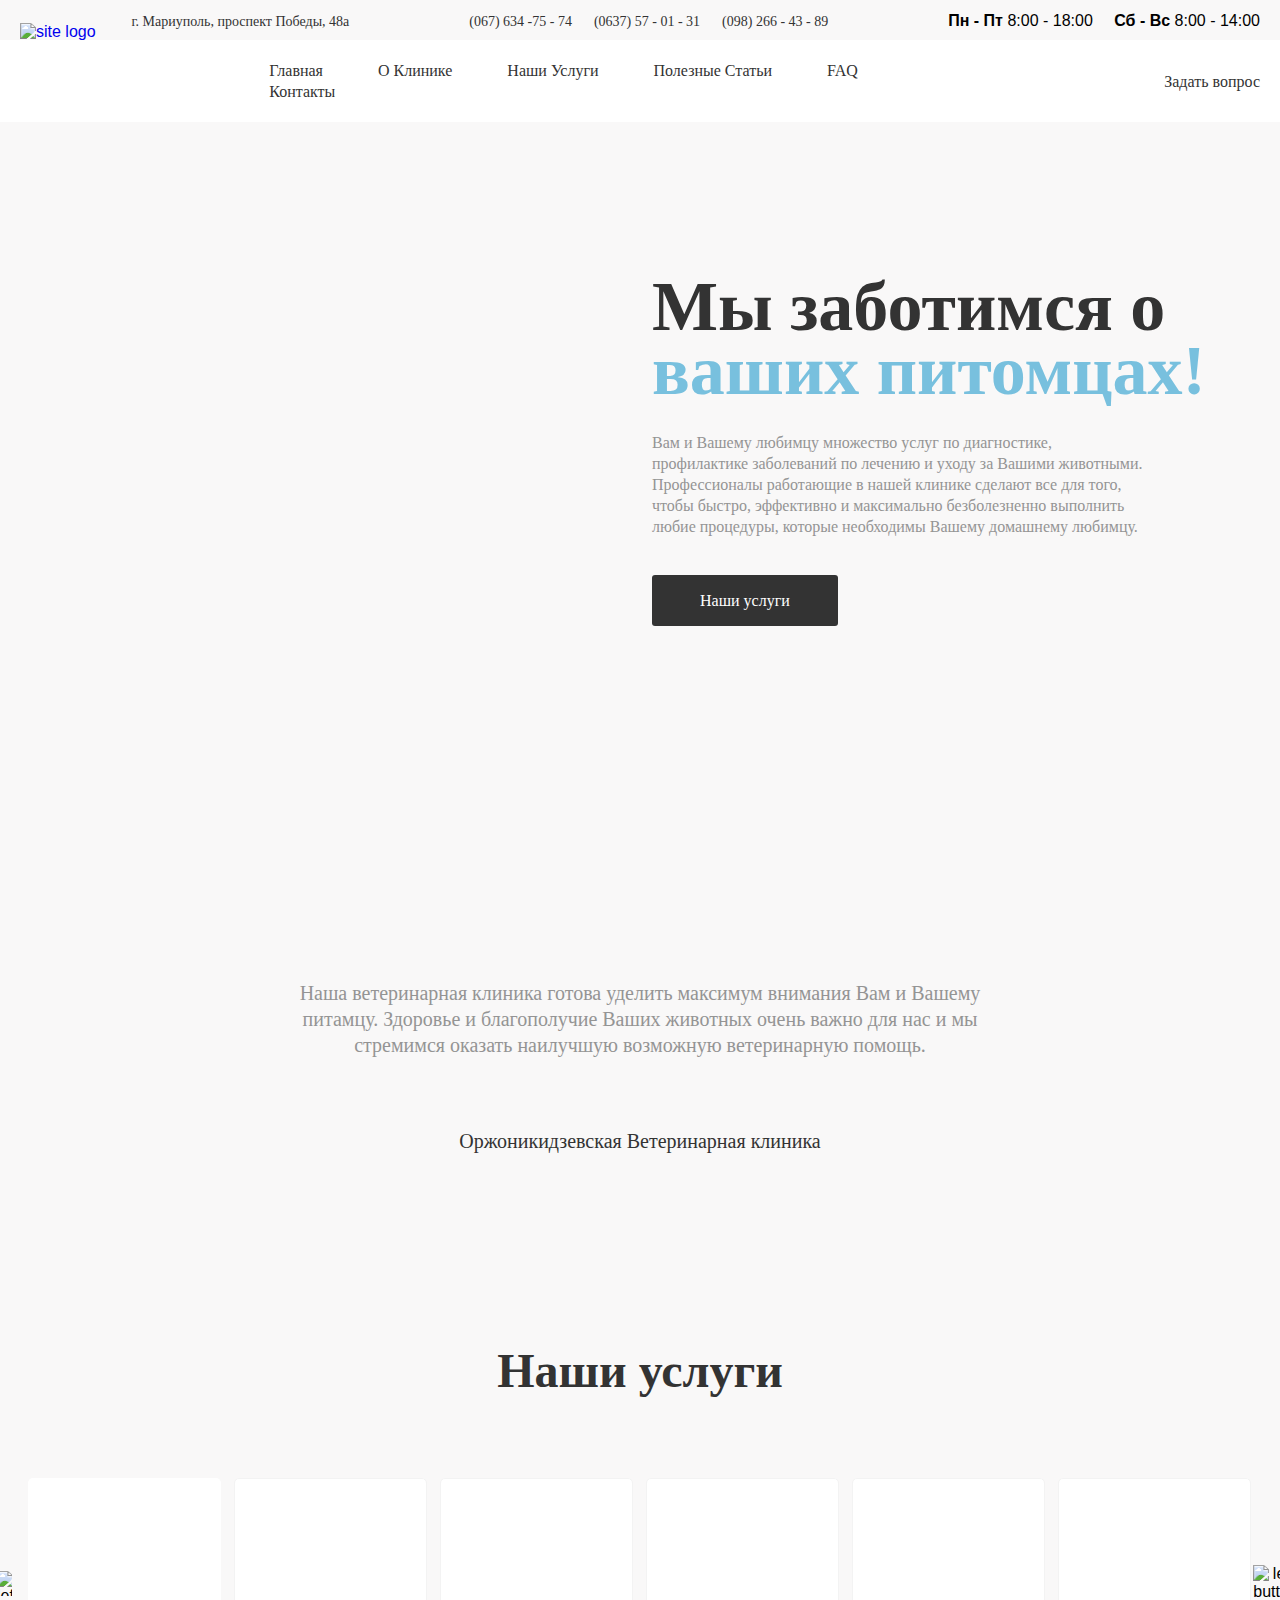
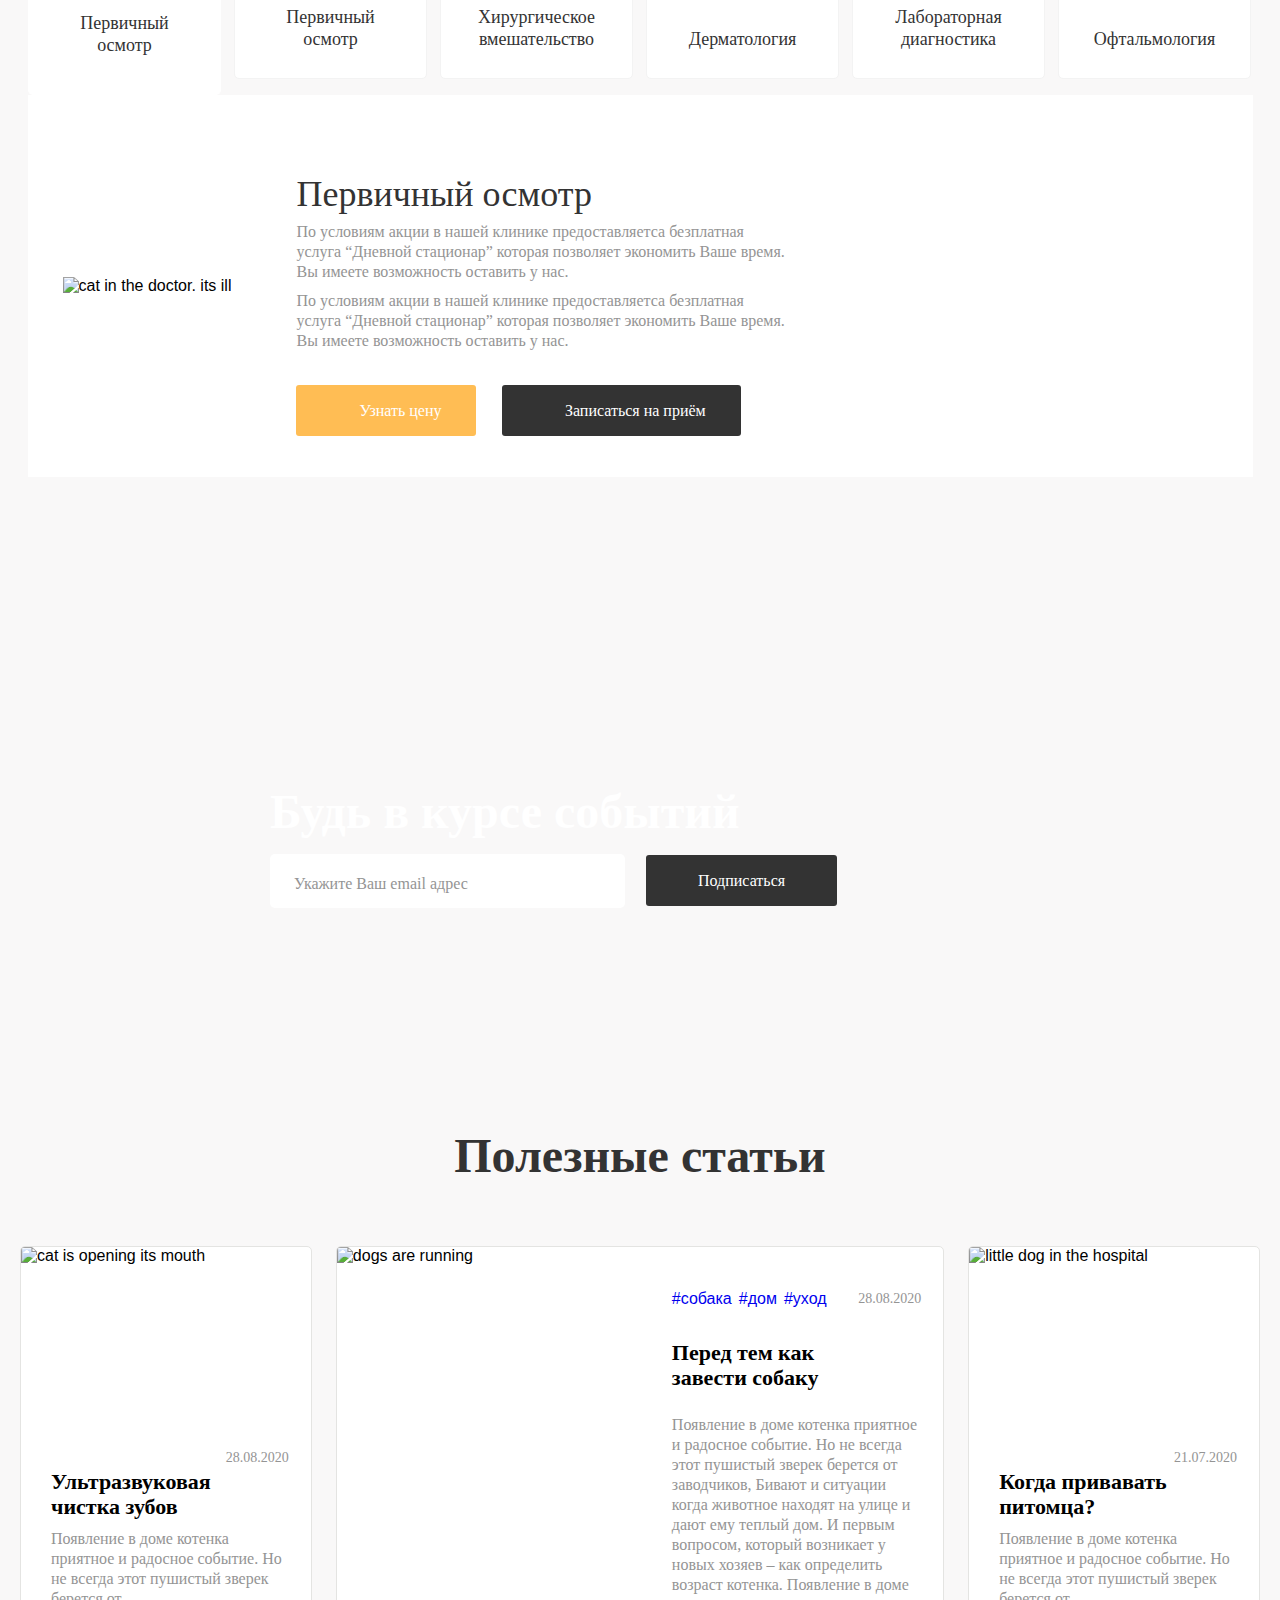
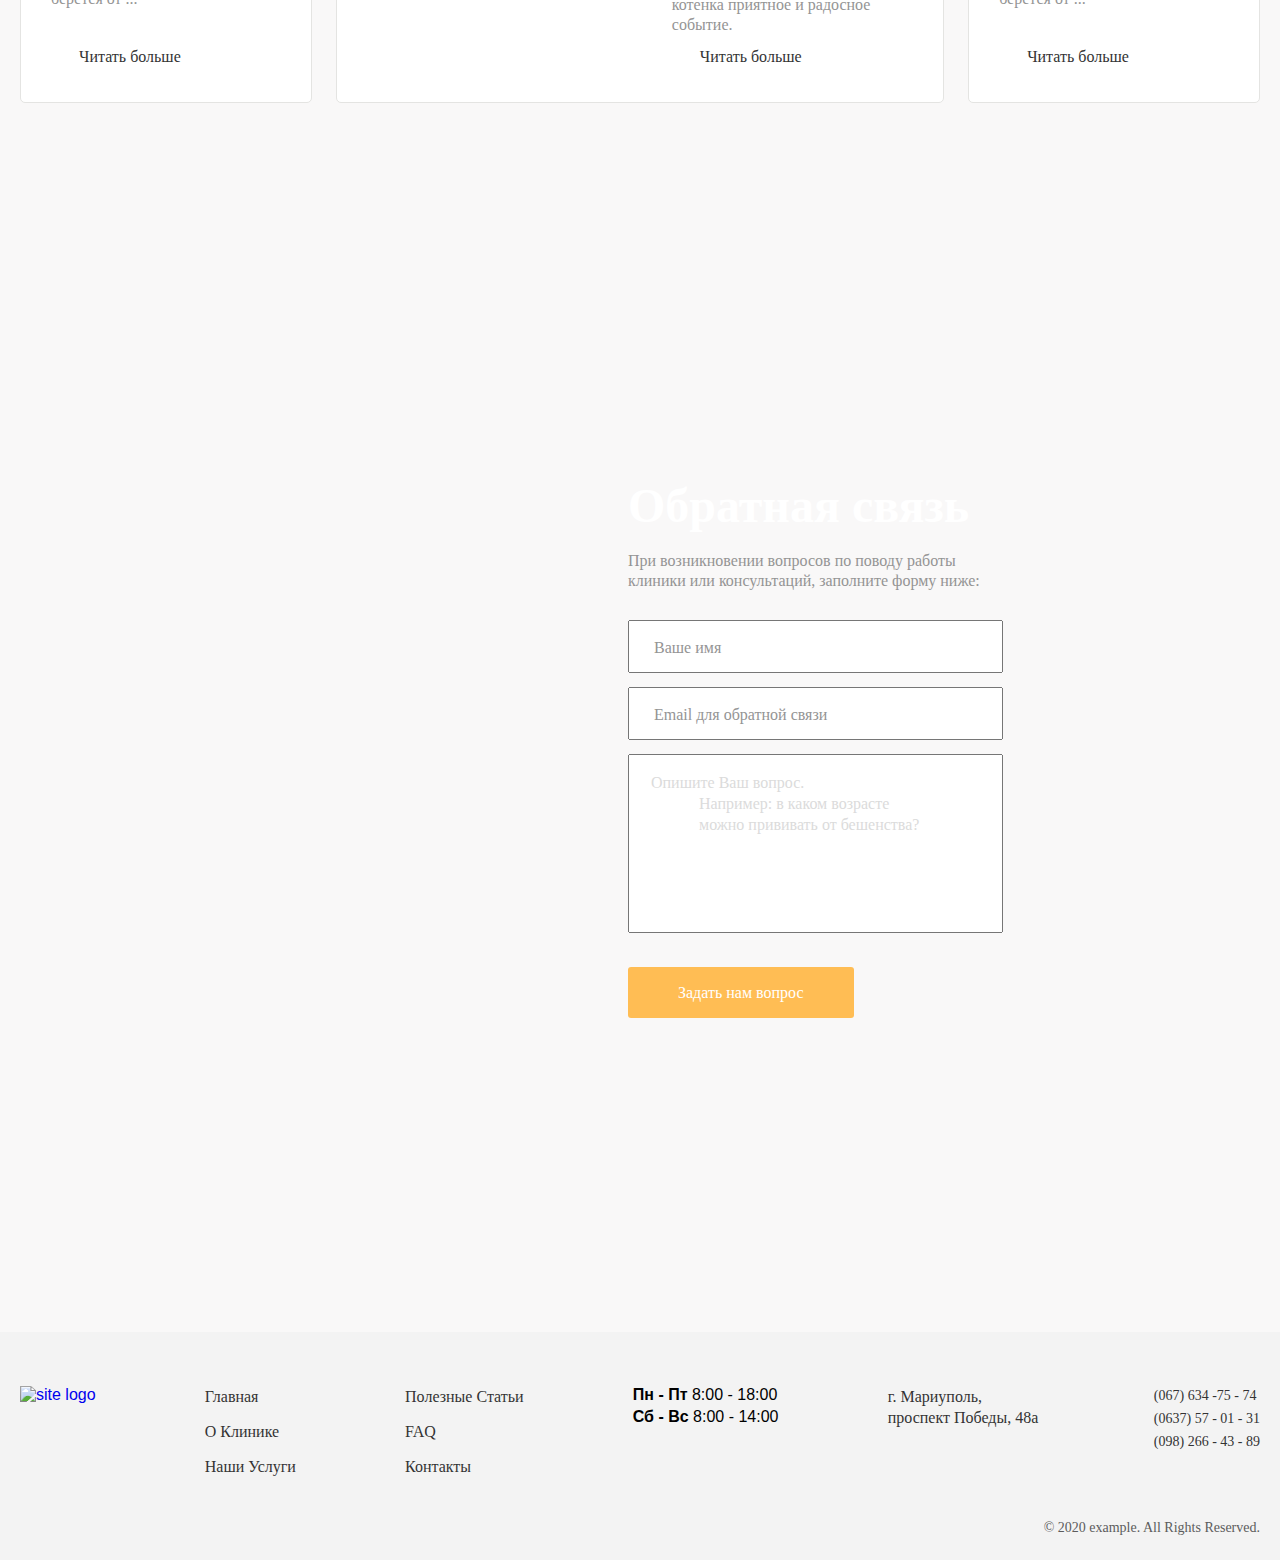
==== index.html @ 6d96275f "width" ====
<!DOCTYPE html>
<html lang="ru">
<head>
  <meta charset="UTF-8">
  <meta http-equiv="X-UA-Compatible" content="IE=edge">
  <meta name="viewport" content="width=device-width, initial-scale=1.0">
  <title>Vet Clinic</title>
  <!-- <link rel="stylesheet" href="./css/normalize.css"> -->
  <!-- <link rel="stylesheet" href="./css/main.css"> -->
  <link rel="stylesheet" href="./css/main.min.css">
</head>
<body>
  
  
  <!-- Site header start -->
  <header class="site-header">
    
    <div class="site-header__top top">
      
      <div class="container">
        
        <div class="top__nav">
          
          <ul class="top__list">
            
            <li class="top__item">
              
              <address class="top__address address">
                
                <a class="address__link" href="https://goo.gl/maps/o2Mdc6gh4PtShYXc6" target="blank">
                  г. Мариуполь, проспект Победы, 48а
                </a>
                
              </address>
              
            </li>
            
            <li class="top__item phone">
              
              <ul class="phone__list">
                
                <li class="phone__item">
                  
                  <a class="phone__link" href="tel:0676347574">
                    (067) 634 -75 - 74
                  </a>
                  
                </li>
                
                <li class="phone__item">
                  
                  <a class="phone__link" href="tel:0637570131">
                    (0637) 57 - 01 - 31
                  </a>
                  
                </li>
                
                <li class="phone__item">
                  
                  <a class="phone__link" href="tel:0982664389">
                    (098) 266 - 43 - 89
                  </a>
                  
                </li>
                
              </ul>
              
            </li>
            
            <li class="top__item">
              
              <time class="top__time" datetime="2022-07-17">
                
                <strong>
                  Пн - Пт 
                </strong>
                
                8:00 - 18:00
                
              </time>
              
              <time class="top__time" datetime="2022-07-17">
                
                <strong>
                  Сб - Вс 
                </strong>
                
                8:00 - 14:00
                
              </time>
              
            </li>
            
          </ul>
          
        </div>
        
      </div>
      
    </div>
    
    <div class="site-header__bottom down">
      
      <div class="container">
        
        <div class="down__inner">
          
          <div class="down__left">
            
            <a class="down__logo" href="./index.html">
              <img class="down__img" src="./images/logo.svg" alt="site logo">
            </a>
            
          </div>
          
          <div class="down__nav menu">
            
            <ul class="menu__list">
              
              <li class="menu__item">
                
                <a class="menu__link" href="#">
                  Главная
                </a>
                
              </li>
              
              <li class="menu__item">
                
                <a class="menu__link" href="#block">
                  О Клинике
                </a>
                
              </li>
              
              <li class="menu__item">
                
                <a class="menu__link" href="#servis">
                  Наши Услуги
                </a>
                
              </li>
              
              <li class="menu__item">
                
                <a class="menu__link" href="#articl">
                  Полезные Статьи
                </a>
                
              </li>
              
              <li class="menu__item">
                
                <a class="menu__link" href="#event">
                  FAQ
                </a>
                
              </li>
              
              <li class="menu__item">
                
                <a class="menu__link" href="#connect">
                  Контакты
                </a>
                
              </li>
              
            </ul>
            
          </div>
          
          <div class="down__right">
            
            <a class="down__link" href="#">
              Задать вопрос
            </a>
            
          </div>
          
        </div>
        
      </div>
      
    </div>
    
  </header>
  <!-- Site header finish -->
  
  <!-- Site main start -->
  
  <main class="site-main">
    
    <!-- Hero section start -->
    <section class="hero">
      
      <div class="container">
        
        <div class="hero__info">
          
          <h1 class="hero__title title">
            Мы заботимся о 
            <span class="title__color">
              ваших питомцах!
            </span> 
          </h1>
          
          <div class="hero__wrap">
            
            <p class="hero__text">
              Вам и Вашему любимцу множество услуг по диагностике, профилактике заболеваний по лечению и уходу за Вашими животными. Профессионалы работающие в нашей клинике сделают все для того, чтобы быстро, эффективно и максимально безболезненно выполнить любие процедуры, которые необходимы Вашему домашнему любимцу.
            </p>
            
          </div>
          
          <a class="hero__link" href="#">
            Наши услуги
          </a>
          
        </div>
        
      </div>
      
    </section>
    <!-- Hero section finish -->
    
    <!-- Hero blockquote start -->
    <section class="blockquote"  id="block">
      
      <div class="container">
        
        <h2 class="visually-hidden">
          Blockquote Text
        </h2>
        
        <div class="blockquote__info">
          
          <blockquote class="blockquote__text" cite="VetClinic" >
            
            Наша ветеринарная клиника готова уделить максимум внимания Вам и Вашему питамцу. Здоровье и благополучие Ваших животных очень важно для нас и мы стремимся оказать наилучшую возможную ветеринарную помощь.
            
          </blockquote>
          
        </div>
        
        <h3 class="blockquote__title">
          Оржоникидзевская Ветеринарная клиника
        </h3>
        
      </div>
      
    </section>
    <!-- Hero blockquote finish -->
    
    <!-- Hero services start -->
    <section class="services" id="servis">
      
      <div class="container">
        
        <h2 class="services__title">
          Наши услуги
        </h2>
        
        <div class="services__top our-services">
          
          <ul class="our-services__list">
            
            <li class="our-services__item our-services__item--one">
              
              <a class="our-services__link" href="#">
                
                <h3 class="our-services__title">
                  Первичный осмотр
                </h3>
                
              </a>
              
            </li>
            
            <li class="our-services__item our-services__item--two">
              
              <a class="our-services__link" href="#">
                
                <h3 class="our-services__title">
                  Первичный осмотр
                </h3>
                
              </a>
              
            </li>
            
            <li class="our-services__item our-services__item--thri">
              
              <a class="our-services__link" href="#">
                
                <h3 class="our-services__title">
                  Хирургическое вмешательство
                </h3>
                
              </a>
              
            </li>
            
            <li class="our-services__item our-services__item--four">
              
              <a class="our-services__link" href="#">
                
                <h3 class="our-services__title">
                  Дерматология
                </h3>
                
              </a>
              
            </li>
            
            <li class="our-services__item our-services__item--five">
              
              <a class="our-services__link" href="#">
                
                <h3 class="our-services__title">
                  Лабораторная диагностика
                </h3>
                
              </a>
              
            </li>
            
            <li class="our-services__item our-services__item--six">
              
              <a class="our-services__link" href="#">
                
                <h3 class="our-services__title">
                  Офтальмология
                </h3>
                
              </a>
              
            </li>
            
            <li class="our-services__item our-services__item--seven">
              
              <a class="our-services__link" href="#">
                
                <h3 class="our-services__title">
                  УЗИ
                  диагностика
                </h3>
                
              </a>
              
            </li>
            
            <li class="our-services__item our-services__item--eith">
              
              <a class="our-services__link" href="#">
                
                <h3 class="our-services__title">
                  Чипирование
                </h3>
                
              </a>
              
            </li>
            
            <li class="our-services__item our-services__item--nine">
              
              <a class="our-services__link" href="#">
                
                <h3 class="our-services__title">
                  Международные паспорта
                </h3>
                
              </a>
              
            </li>
            
            <li class="our-services__item our-services__item--ten">
              
              <a class="our-services__link" href="#">
                
                <h3 class="our-services__title">
                  Вакцинация
                </h3>
                
              </a>
              
            </li>
            
            <li class="our-services__item our-services__item--eleven">
              
              <a class="our-services__link" href="#">
                
                <h3 class="our-services__title">
                  Стоматология
                </h3>
                
              </a>
              
            </li>
            
            <li class="our-services__item our-services__item--twelv">
              
              <a class="our-services__link" href="#">
                
                <h3 class="our-services__title">
                  Вызов на дом
                </h3>
                
              </a>
              
            </li>
            
          </ul>
          
          <button class="our-services__button our-services__button--left">
            
            <img class="our-services__img" src="./images/icons/left.svg" alt="left button">
            
          </button>
          
          <button class="our-services__button our-services__button--right">
            
            <img class="our-services" src="./images/icons/right.svg" alt="left button">
            
          </button>
          
        </div>
        
        <div class="services__down inspection">
          
          <div class="inspection__picture">
            
            <img class="inspection__img" src="./images/cat.jpg" alt="cat in the doctor. its ill"
            srcset="./images/cat.jpg 1x , ./images/cat@2x.jpg 2x">
            
          </div>
          
          <div class="inspection__info reception">
            
            <h4 class="reception__title">
              Первичный осмотр
            </h4>
            
            <p class="reception__text">
              По условиям акции в нашей клинике предоставляетса безплатная услуга “Дневной стационар” которая позволяет экономить Ваше время. Вы имеете возможность оставить у нас.
            </p>
            
            <p class="reception__text reception__text--margin">
              По условиям акции в нашей клинике предоставляетса безплатная услуга “Дневной стационар” которая позволяет экономить Ваше время. Вы имеете возможность оставить у нас.
            </p>
            
            <div class="reception__wrap">
              
              <a class="reception__link reception__link--one" href="#">
                Узнать цену
              </a>
              
              <a class="reception__link reception__link--two" href="#">
                Записаться на приём
              </a>
              
            </div>
            
          </div>
          
        </div>
        
      </div>
      
    </section>
    <!-- Hero services finish -->
    
    <!-- Hero events start -->
    <section class="events" id="event">
      
      <div class="container">
        
        <div class="events__info">
          
          <h2 class="events__title">
            Будь в курсе событий
          </h2>
          
          <form class="events__form" action="https://echo.htmlacademy.ru/courses" method="POST" autocomplete="off">
            
            <input class="events__input" type="email" name="enter_your_email" aria-label="Entr Your Email address" placeholder="Укажите Ваш email адрес" required>
            
            <button class="events__button">
              Подписаться
            </button>
            
          </form>
          
        </div>
        
      </div>
      
    </section>
    <!-- Hero events finish -->
    
    <!-- Hero article start -->
    <section class="article"  id="articl">
      
      <div class="container">
        
        <h2 class="article__title">
          Полезные статьи
        </h2>
        
        <ul class="article__list">
          
          <li class="article__item">
            
            <div class="article__picture">
              <img class="article__img" src="./images/cat-open-mouth.jpg" alt="cat is opening its mouth"
              srcset="./images/cat-open-mouth.jpg 1x , ./images/cat-open-mouth@2x.jpg 2x">
            </div>
            
            <div class="article__info hospital">
              
              <div class="hospital__wrap wrap">
                
                <ul class="wrap__list">
                  
                  <li class="wrap__item">
                    
                    <a class="wrap__link" href="#">
                      #собака
                    </a>
                    
                  </li>
                  <li class="wrap__item">
                    
                    <a class="wrap__link" href="#">
                      #дом
                    </a>
                    
                  </li>
                  <li class="wrap__item">
                    
                    <a class="wrap__link" href="#">
                      #уход
                    </a>
                    
                  </li>
                  
                </ul>
                
                <time class="wrap__time" datetime="2022-07-18">
                  28.08.2020
                </time>
                
              </div>
              
              <div class="hospital__inner">
                
                <h3 class="hospital__title">
                  Ультразвуковая чистка зубов
                </h3>
                
              </div>
              
              <p class="hospital__text">
                Появление в доме котенка приятное и радосное событие. Но не всегда этот пушистый зверек берется от ...
              </p>
              
              <div class="hospital__box box">
                
                <a class="box__link" href="#">
                  Читать больше
                </a>
                
              </div>
              
            </div>
            
          </li>
          
          <li class="article__item article__item--active">
            
            <div class="article__picture">
              <img class="article__img" src="./images/dogs.jpg" alt="dogs are running"
              srcset="./images/dogs.jpg 1x , ./images/dogs.jpg@2x.jpg 2x">
            </div>
            
            <div class="article__info hospital">
              
              <div class="hospital__wrap wrap">
                
                <ul class="wrap__list">
                  
                  <li class="wrap__item">
                    
                    <a class="wrap__link" href="#">
                      #собака
                    </a>
                    
                  </li>
                  <li class="wrap__item">
                    
                    <a class="wrap__link" href="#">
                      #дом
                    </a>
                    
                  </li>
                  <li class="wrap__item">
                    
                    <a class="wrap__link" href="#">
                      #уход
                    </a>
                    
                  </li>
                  
                </ul>
                
                <time class="wrap__time" datetime="2022-07-18">
                  28.08.2020
                </time>
                
              </div>
              
              <div class="hospital__inner">
                
                <h3 class="hospital__title">
                  Перед тем как завести собаку
                </h3>
                
              </div>
              
              <p class="hospital__text">
                Появление в доме котенка приятное и радосное событие. Но не всегда этот пушистый зверек берется от заводчиков, Бивают и ситуации когда животное находят на улице и дают ему теплый дом. И первым вопросом, который возникает у новых хозяев – как определить возраст котенка. Появление в доме котенка приятное и радосное событие.
              </p>
              
              <div class="hospital__box box">
                
                <a class="box__link" href="#">
                  Читать больше
                </a>
                
              </div>
              
              
              
            </div>
            
          </li>
          
          <li class="article__item">
            
            <div class="article__picture">
              <img class="article__img" src="./images/little-dog.jpg" alt="little dog in the hospital"
              srcset="./images/little-dog.jpg 1x , ./images/little-dog.jpg@2x.jpg 2x">
            </div>
            
            <div class="article__info hospital">
              
              <div class="hospital__wrap wrap">
                
                <ul class="wrap__list">
                  
                  <li class="wrap__item">
                    
                    <a class="wrap__link" href="#">
                      #собака
                    </a>
                    
                  </li>
                  <li class="wrap__item">
                    
                    <a class="wrap__link" href="#">
                      #дом
                    </a>
                    
                  </li>
                  <li class="wrap__item">
                    
                    <a class="wrap__link" href="#">
                      #уход
                    </a>
                    
                  </li>
                  
                </ul>
                
                <time class="wrap__time" datetime="2022-07-18">
                  21.07.2020
                </time>
                
              </div>
              
              <div class="hospital__inner">
                
                <h3 class="hospital__title">
                  Когда привавать питомца?
                </h3>
                
              </div>
              
              
              <p class="hospital__text">
                Появление в доме котенка приятное и радосное событие. Но не всегда этот пушистый зверек берется от ...
              </p>
              
              <div class="hospital__box box">
                
                <a class="box__link" href="#">
                  Читать больше
                </a>
                
              </div>
              
            </div>
            
          </li>
          
        </ul>
        
      </div>
      
    </section>
    <!-- Hero article finsh -->
    
    <!-- Hero connection start -->
    
    <section class="connection" id="connect">
      
      <h2 class="visually-hidden">
        Our Map
      </h2>
      
      <div class="connection__inner">
        
        <div class="connection__left">
          
          <iframe class="connection__map" src="https://www.google.com/maps/embed?pb=!1m14!1m8!1m3!1d43426.50703229303!2d37.5559387!3d47.1351962!3m2!1i1024!2i768!4f13.1!3m3!1m2!1s0x40e6e6a7bee7582b%3A0xa5d118300a75b5ce!2z0JzQsNGA0LjRg9C_0L7Qu9GMLCDQlNC-0L3QtdGG0LrQsNGPINC-0LHQu9Cw0YHRgtGMLCDQo9C60YDQsNC40L3QsCwgODc1MDA!5e0!3m2!1sru!2s!4v1658164631287!5m2!1sru!2s"  style="border:0;" allowfullscreen="" loading="lazy" referrerpolicy="no-referrer-when-downgrade"></iframe>
          
        </div>
        
        <div class="connection__right">
          
          <form class="connection__form  form"  action="https://echo.htmlacademy.ru/courses" autocomplete="off" method="post">
            
            <div class="form__top">
              
              <h3 class="form__title">
                Обратная связь
              </h3>
              
              <p class="form__text">
                При возникновении вопросов по поводу работы клиники или консультаций, заполните форму ниже:
              </p>
              
            </div>
            
            
            <input class="form__input" type="text"  name="your_name" aria-label="Entr Your Name" placeholder="Ваше имя" minlength="4" required>
            
            
            <input class="form__input" type="email"  name="your_email" aria-label="Entr Your Email Address" placeholder="Email для обратной связи" required>
            
            <textarea class="form__texterea" name="your_question"  cols="30" rows="7" minlength="30" placeholder="Опишите Ваш вопрос. 
            Например: в каком возрасте
            можно прививать от бешенства?" aria-label="Entr Your Question" required></textarea>
            
            <button class="form__button" type="submit">Задать нам вопрос</button>
            
            
          </form>
          
        </div>
        
      </div>
      
    </section>
    <!-- Hero connection finsh -->
    
  </main>
  
  <!-- Site main finish -->
  
  <!-- Site footer start -->
  
  <footer class="site-footer">
    
    <div class="container">
      
      <div class="site-footer__inner">
        
        <div class="site-footer__left">
          
          <a class="site-footer__logo" href="./index.html">
            <img class="site-footer__img" src="./images/logo.svg" alt="site logo">
          </a>
          
        </div>
        
        <div class="site-footer__info over">
          
          <ul class="over__list">
            
            <li class="over__item">
              
              <a class="over__link" href="#">
                Главная
              </a>
              
            </li>
            
            <li class="over__item">
              
              <a class="over__link" href="#block">
                О Клинике
              </a>
              
            </li>
            
            <li class="over__item">
              
              <a class="over__link" href="#servis">
                Наши Услуги
              </a>
              
            </li>
            
          </ul>
          
        </div>
        
        <div class="site-footer__info over">
          
          <ul class="over__list">
            
            <li class="over__item">
              
              <a class="over__link" href="#articl">
                Полезные Статьи
              </a>
              
            </li>
            
            <li class="over__item">
              
              <a class="over__link" href="#event">
                FAQ
              </a>
              
            </li>
            
            <li class="over__item">
              
              <a class="over__link" href="#connect">
                Контакты
              </a>
              
            </li>
            
          </ul>
          
        </div>
        
        <div class="site-footer__info data">
          
          <ul class="data__list">
            
            <li class="data__item">
              
              <time class="data__time" datetime="2022-07-28">
                <strong>
                  Пн - Пт
                </strong>
                8:00 - 18:00
              </time>
              
            </li>
            
            <li class="data__item">
              
              <time class="data__time" datetime="2022-07-28">
                <strong>
                  Сб - Вс 
                </strong>
                8:00 - 14:00
              </time>
              
            </li>
            
          </ul>
          
        </div>
        
        <div class="site-footer__info location">
          
          <address class="location__address">
            г. Мариуполь, проспект Победы, 48а
          </address>
          
        </div>
        
        <div class="site-footer__info tel">
          
          <ul class="tel__list">
            
            <li class="tel__item">
              
              <a class="tel__link" href="tel:0676347574">
                (067) 634 -75 - 74
              </a>
              
            </li>
            
            <li class="tel__item">
              
              <a class="tel__link" href="tel:0637570131">
                (0637) 57 - 01 - 31
              </a>
              
            </li>
            
            <li class="tel__item">
              
              <a class="tel__link" href="tel:0982664389">
                (098) 266 - 43 - 89
              </a>
              
            </li>
            
          </ul>
          
        </div>
        
      </div>
      
      <p class="site-footer__and">
        © 2020 example. All Rights Reserved.
      </p>
      
    </div>
    
  </footer>
  
  <!-- Site footer finish -->
</body>
</html>
---- css/main.css ----
/* Fonts */
@font-face {
  font-family: 'Futura PT';
  font-style: normal;
  font-weight: 300;
  src: url("../fonts/FuturaPT-Light.woff2") format("woff2"),url("../fonts/FuturaPT-Light.woff") format("woff")
}

@font-face {
  font-family: 'Futura PT';
  src: url('../fonts/FuturaPT-Bold.woff2') format('woff2'),
  url('../fonts/FuturaPT-Bold.woff') format('woff');
  font-weight: bold;
  font-style: normal;
  font-display: swap;
}
@font-face {
  font-family: 'Futura PT';
  src: url('../fonts/FuturaPT-Bold.woff2') format('woff2'),
  url('../fonts/FuturaPT-Bold.woff') format('woff');
  font-weight: bold;
  font-style: normal;
  font-display: swap;
}
@font-face {
  font-family: 'Futura PT';
  src: url('../fonts/FuturaPT-Medium.woff2') format('woff2'),
  url('../fonts/FuturaPT-Medium.woff') format('woff');
  font-weight: 500;
  font-style: normal;
  font-display: swap;
}

@font-face {
  font-family: 'Futura PT';
  src: url('../fonts/FuturaPT-Medium.woff2') format('woff2'),
  url('../fonts/FuturaPT-Medium.woff') format('woff');
  font-weight: 500;
  font-style: normal;
  font-display: swap;
}
@font-face {
  font-family: 'Futura PT Book';
  src: url('../fonts/FuturaPT-Book.woff2') format('woff2'),
  url('../fonts/FuturaPT-Book.woff') format('woff');
  font-weight: normal;
  font-style: normal;
  font-display: swap;
}
@font-face {
  font-family: 'Futura PT Book';
  src: url('../fonts/FuturaPT-Book.woff2') format('woff2'),
  url('../fonts/FuturaPT-Book.woff') format('woff');
  font-weight: normal;
  font-style: normal;
  font-display: swap;
}

/* VARIABLES */

:root{
  --main-text-color : #333333;
  --main-bg-color : #333333;
  --ellow-hover-color : #FFBD54;
  --ellow-bg-color : #FFBD54;
  --white-bg-color : #ffff;
  --main-font-size : 18px;
  --main-font-weight : 400;
}

/* GENERAL */

*,
*::before,
*::after{
  box-sizing: inherit;
}


html{
  height: 100%;
  box-sizing: border-box;
  scroll-behavior: smooth;
}

img{
  display: block;
  height: auto;
}

body{
  display: flex;
  flex-direction: column;
  height: 100%;
  margin: 0;
  padding: 0;
  font-family: "Futura PT",  'Arial', 'sans-serif';
  font-size: 16px;
  font-weight: 400;
  line-height: var(--main-line-height);
  background-image: url(../images/bg.png);
  background-position: calc(50% + 3px) calc(50% + 160px);
  background-repeat: repeat;
  background-color: #F9F8F8;
  overflow-x: hidden;
}

.container{
  width: 100%;
  max-width: 1360px;
  margin: 0 auto;
  padding: 0 20px;
}

ul{
  margin: 0;
  padding: 0;
  list-style: none;
}

a{
  text-decoration: none;
}

h1 , h2 , h3 , p {
  margin: 0;
}

/* VISUALLY-HIDDEN */

.visually-hidden {
  position: absolute;
  width: 1px;
  height: 1px;
  margin: -1px;
  padding: 0;
  border: 0;
  white-space: nowrap;
  clip-path: inset(100%);
  clip: rect(0 0 0 0);
  overflow: hidden;
}

/* CONTAINER */

.container{
  /* max-width: YOUR CONTAINER MAX-WIDTH PX HERE; */
  margin-right: auto;
  margin-left: auto;
  padding-right: 20px;
  padding-left: 20px;
}

/* STICKY-FOOTER */

.site-main{
  flex-grow: 1;
}


/* SITE HEADER */

.site-header__top{
  padding: 12px 0px 9px 0px;
}

.top__list{
  display: flex;
  align-items: center;
  justify-content: flex-end;
}

.top__item{
  margin-right: 120px;
}

.top__item:nth-child(3){
  position: relative;
}

.top__item:nth-child(3)::before{
  content: "";
  width: 14px;
  height: 14px;
  top: 4px;
  left: -21px;
  background-image: url(../images/icons/calendar.svg);
  background-repeat: no-repeat;
  background-size: contain;
  position: absolute;
}



.top__item:last-child{
  margin-right: 0;
}

.top__time{
  margin-right: 17px;
}

.top__time:last-child{
  margin-right: 0;
}

.address__link{
  text-decoration: none;
  font-family: 'Futura PT';
  font-style: normal;
  font-weight: 500;
  font-size: 14px;
  line-height: 18px;
  display: flex;
  align-items: center;
  color: var(--main-text-color);
  position: relative;
  transition: all 0.3s ease;
}

.address__link::before{
  content: "";
  width: 14px;
  height: 14px;
  top: 2px;
  left: -21px;
  background-image: url(../images/icons/house.svg);
  background-repeat: no-repeat;
  background-size: contain;
  position: absolute;
}

.address__link:hover{
  color:var(--ellow-hover-color);
}

.address__link:active{
  color: var(--main-text-color);
  opacity: 0.6;
}

.phone__list{
  display: flex;
  align-items: center;
  position: relative;
}

.phone__list::before{
  content: "";
  width: 14px;
  height: 14px;
  top: 4px;
  left: -21px;
  background-image: url(../images/icons/phone.svg);
  background-repeat: no-repeat;
  background-size: contain;
  position: absolute;
}

.phone__item{
  margin-right: 22px;
}

.phone__item:nth-child(2){
  position: relative;
}

.phone__item:nth-child(2)::before{
  content: "";
  width: 4px;
  height: 4px;
  top: 8px;
  left: -12px;
  background-image: url(../images/icons/house.svg);
  background-repeat: no-repeat;
  background-size: contain;
  position: absolute;
}

.phone__item:nth-child(2)::after{
  content: "";
  width: 4px;
  height: 4px;
  top: 8px;
  right: -12px;
  background-image: url(../images/icons/house.svg);
  background-repeat: no-repeat;
  background-size: contain;
  position: absolute;
}

.phone__item:last-child{
  margin-right: 0;
}

.phone__link{
  font-family: 'Futura PT';
  font-style: normal;
  font-weight: 500;
  font-size: 14px;
  line-height: 18px;
  color: var(--main-text-color);
  transition: all 0.3s ease;
}

.phone__link:hover{
  color:var(--ellow-hover-color);
}

.phone__link:active{
  color: var(--main-text-color);
  opacity: 0.6;
}

/* site-header__bottom */

.site-header__bottom{
  padding: 20px 0px;
  background-color:var(--white-bg-color) ;
}

.down__inner{
  display: flex;
  align-items: center;
  justify-content: flex-end;
  position: relative;
}

.down__img{
  position: absolute;
  top: -37px;
  left: 0px;
  transition: all 0.2s ease;
}

.down__img:hover{
  opacity: 0.8;
}

.down__img:active{
  opacity: 0.6;
}

.down__nav{
  margin-right: 195px;
}

.menu__list{
  width: 700px;
  display: flex;
  align-items: center;
  position: relative;
  flex-wrap: wrap;
}

.menu__item{
  margin-right: 55px;
}

.menu__item::before{
  content: "";
  width: 15px;
  height: 15px;
  top: 3px;
  left: -26px;
  background-image: url(../images/icons/fish.svg);
  background-repeat: no-repeat;
  background-size: contain;
  position: absolute;
}

.menu__item:last-child{
  margin-right: 0;
}

.menu__link{
  font-family: 'Futura PT';
  font-style: normal;
  font-weight: 500;
  font-size: 16px;
  line-height: 21px;
  border-bottom: 3px solid transparent;
  color: var(--main-text-color);
  transition: all 0.3s ease;
}

.menu__link:hover{
  border-color: #F4FFAD;
}

.menu__link:active{
  opacity: 0.6;
}

.down__link{
  font-family: 'Futura PT';
  font-style: normal;
  font-weight: 500;
  font-size: 16px;
  line-height: 21px;
  text-align: right;
  color:var(--main-text-color);
  position: relative;
  border-bottom: 3px solid transparent;
  transition: all 0.3s ease;
}

.down__link:hover{
  border-color: #F4FFAD;
}

.down__link:active{
  opacity: 0.6;
}

.down__link::before{
  content: "";
  width: 23px;
  height: 21px;
  top: 0px;
  left: -28px;
  background-image: url(../images/icons/pet.svg);
  background-repeat: no-repeat;
  background-size: contain;
  position: absolute;
  
}


/* SITE HERO */

.hero{
  padding: 153px 0 311px 0;
  background-image: url(../images/hero-bg.png);
  background-repeat: no-repeat;
  background-size: contain;
  background-position: calc(50% - 537px) calc(50% - 80px);
  overflow: hidden;
}

@media only screen and ( -webkit-min-device-pixel-ratio: 1.3 ),
       only screen and (    min--moz-device-pixel-ratio: 1.3 ),
       only screen and (      -o-min-device-pixel-ratio: 2.6/2 ), /* returns 1.3, see Dev.Opera */
       only screen and (         min-device-pixel-ratio: 1.3 ),
       only screen and ( min-resolution: 124.8dpi ),
       only screen and ( min-resolution: 1.3dppx ) {

        .hero {
           background: url( "../images/hero-bg@2x.png" ) no-repeat top left / 870px 834px;
       }

}

.hero__info{
  width: 608px;
  margin-left: auto;
  position: relative;
}

.hero__info::after{
  content: "";
  width: 319px;
  height: 430px;
  top: 249px;
  right: -190px;
  background-image: url(../images/bord-bg.png);
  background-repeat: no-repeat;
  background-size: contain;
  position: absolute;
}

.hero__title{
  margin-bottom: 29px;
  font-family: 'Futura PT';
  font-style: normal;
  font-weight: 700;
  font-size: 70px;
  line-height: 64px;
  color: var(--main-text-color);
}

.title__color{
  color:#78c0de ; 
}

.hero__wrap{
  width: 495px;
}

.hero__text{
  font-family: 'Futura PT';
  font-style: normal;
  font-weight: 400;
  font-size: 16px;
  line-height: 21px;
  color: #949494;
  margin-bottom: 38px;
}

.hero__link{
  display: inline-block;
  font-family: 'Futura PT';
  font-style: normal;
  font-weight: 500;
  font-size: 16px;
  line-height: 21px;
  color: var(--white-bg-color);
  padding: 15px 48px;
  background-color: #333333;
  border-radius: 3px;
  transition: all 0.3s ease;
}

.hero__link:hover{
  color: var(--main-text-color);
  background-color: var(--ellow-bg-color);
}

.hero__link:active{
  opacity: 0.6;
}


/* SITE BLOCKQUOTA */

.blockquote{
  padding-bottom: 190px;
}

.blockquote__info{
  width: 753px;
  margin: 0 auto;
  padding: 43px 0px 35px 0px;
  margin-bottom: 35px;
  position: relative;
  
}

.blockquote__info::before{
  content: "";
  width: 50px;
  height: 50px;
  top: 17px;
  left: -80px;
  background-image: url(../images/icons/blog-one.svg);
  background-repeat: no-repeat;
  background-size: contain;
  position: absolute;
}

.blockquote__info::after{
  content: "";
  width: 50px;
  height: 50px;
  top: 80px;
  right: -80px;
  background-image: url(../images/icons/blog-two.svg);
  background-repeat: no-repeat;
  background-size: contain;
  position: absolute;
}

.blockquote__text{
  font-family: 'Futura PT';
  font-style: normal;
  font-weight: 400;
  font-size: 20px;
  line-height: 26px;
  text-align: center;
  color: #949494;
  margin: 0;
  position: relative;
}

.blockquote__text::before{
  content: "";
  width: 140px;
  height: 1px;
  top: -40px;
  left: 280px;
  background-image: url(../images/icons/blog-line.svg);
  background-repeat: no-repeat;
  background-size: cover;
  position: absolute;
}

.blockquote__text::after{
  content: "";
  width: 140px;
  height: 1px;
  bottom: -40px;
  left: 280px;
  background-image: url(../images/icons/blog-line.svg);
  background-repeat: no-repeat;
  background-size: cover;
  position: absolute;
}

.blockquote__title{
  text-align: center;
  font-family: 'Futura PT';
  font-style: normal;
  font-weight: 500;
  font-size: 20px;
  line-height: 26px;
  color: #333333;
}

/* SITE SERVICES */

.services{
  padding-bottom: 235px;
}

.services__title{
  text-align: center;
  font-family: 'Futura PT';
  font-style: normal;
  font-weight: 700;
  font-size: 48px;
  line-height: 54px;
  margin-bottom: 80px;
  color: var(--main-text-color);
}

.services__top{
  width: 1225px;
  margin: 0 auto;
}

.our-services__list{
  display: flex;
  justify-content: space-between;
  overflow-x: hidden;
}

.our-services__item{
  width: 193px;
  min-width: 193px;
  height: 201px;
  padding: 30px 33px 28px 34px;
  background-color: var(--white-bg-color);
  display: flex;
  justify-content: center;
  align-items: flex-end;
  text-align: center;
  margin-right: 13px;
  margin-bottom: 14px;
  border: 1px solid #F3F3F3;
  border-radius: 5px;
  transition: all 0.3s ease;
}

.our-services__item:hover{
  opacity: 0.8;
}

.our-services__item:active{
  opacity: 0.6;
}

.our-services__item--one{
  position: relative;
  margin-bottom: 0;
  border: none;
  padding-top: 178px;
  padding-bottom: 39px;
}

.our-services__item--one::before{
  content: "";
  display: inline-block;
  top: 32px;
  left: 75px;
  width: 54px;
  height: 78px;
  background-image: url(../images/servis-one.svg);
  background-repeat: no-repeat;
  background-size: contain;
  position: absolute;
}

.our-services__item--two{
  position: relative;
}

.our-services__item--two::before{
  content: "";
  display: inline-block;
  top: 32px;
  left: 48px;
  width: 62px;
  height: 77px;
  background-image: url(../images/servis-two.svg);
  background-repeat: no-repeat;
  background-size: contain;
  position: absolute;
}

.our-services__item--thri{
  position: relative;
}

.our-services__item--thri::before{
  content: "";
  display: inline-block;
  top: 32px;
  left: 60px;
  width: 72px;
  height: 77px;
  background-image: url(../images/servis-thri.svg);
  background-repeat: no-repeat;
  background-size: contain;
  position: absolute;
}

.our-services__item--four{
  position: relative;
}

.our-services__item--four::before{
  content: "";
  display: inline-block;
  top: 40px;
  left: 53px;
  width: 75px;
  height: 75px;
  background-image: url(../images/servis-four.svg);
  background-repeat: no-repeat;
  background-size: contain;
  position: absolute;
}

.our-services__item--five{
  position: relative;
}

.our-services__item--five::before{
  content: "";
  display: inline-block;
  top: 33px;
  left: 60px;
  width: 78px;
  height: 78px;
  background-image: url(../images/servis-five.svg);
  background-repeat: no-repeat;
  background-size: contain;
  position: absolute;
}

.our-services__item--six{
  position: relative;
}

.our-services__item--six::before{
  content: "";
  display: inline-block;
  top: 38px;
  left: 60px;
  width: 76px;
  height: 76px;
  background-image: url(../images/servis-six.svg);
  background-repeat: no-repeat;
  background-size: contain;
  position: absolute;
}

.our-services__item--seven{
  position: relative;
}

.our-services__item--seven::before{
  content: "";
  display: inline-block;
  top: 33px;
  left: 47px;
  width: 77px;
  height: 77px;
  background-image: url(../images/servis-seven.svg);
  background-repeat: no-repeat;
  background-size: contain;
  position: absolute;
}

.our-services__item--eith{
  position: relative;
}

.our-services__item--eith::before{
  content: "";
  display: inline-block;
  top: 40px;
  left: 77px;
  width: 62px;
  height: 77px;
  background-image: url(../images/servis-eith.svg);
  background-repeat: no-repeat;
  background-size: contain;
  position: absolute;
}

.our-services__item--nine{
  position: relative;
}

.our-services__item--nine::before{
  content: "";
  display: inline-block;
  top: 33px;
  left: 50px;
  width: 86px;
  height: 78px;
  background-image: url(../images/servis-nine.svg);
  background-repeat: no-repeat;
  background-size: contain;
  position: absolute;
}

.our-services__item--ten{
  position: relative;
}

.our-services__item--ten::before{
  content: "";
  display: inline-block;
  top: 42px;
  left: 53px;
  width: 52px;
  height: 77px;
  background-image: url(../images/servis-ten.svg);
  background-repeat: no-repeat;
  background-size: contain;
  position: absolute;
}

.our-services__item--eleven{
  position: relative;
}

.our-services__item--eleven::before{
  content: "";
  display: inline-block;
  top: 42px;
  left: 53px;
  width: 78px;
  height: 78px;
  background-image: url(../images/servis-eleven.svg);
  background-repeat: no-repeat;
  background-size: contain;
  position: absolute;
}

.our-services__item--twelv{
  position: relative;
}

.our-services__item--twelv::before{
  content: "";
  display: inline-block;
  top: 42px;
  left: 53px;
  width: 77px;
  height: 77px;
  background-image: url(../images/servis-twelv.svg);
  background-repeat: no-repeat;
  background-size: contain;
  position: absolute;
}

.our-services__title{
  font-family: 'Futura PT';
  font-style: normal;
  font-weight: 500;
  font-size: 18px;
  line-height: 22px;
  display: flex;
  align-items: center;
  text-align: center;
  color:var(--main-text-color);
}

.our-services__button{
  border: none;
  width: 38px;
  height: 40px;
  background-color: transparent;
  padding: 0;
  border-radius: 3px;
  display: flex;
  justify-content: center;
  align-items: center;
  transition:all 0.3s ease;
}

.our-services__button:hover{
  background-color: var(--white-bg-color);
}

.our-services__img{
  width: 15px;
  height: 25px;
}

.services__top{
  position: relative;
}

.our-services__button--left{
  position: absolute;
  top: 85px;
  left: -42px;
}

.our-services__button--right{
  position: absolute;
  top: 85px;
  right: -42px;
}


.services__down{
  width: 100%;
  max-width: 1225px;
  margin: 0 auto;
  display: flex;
  align-items: center;
  padding: 41px 35px;
  background-color: var(--white-bg-color);
}

.inspection__picture{
  margin-right: 65px;
}

.inspection__info{
  width: 100%;
  max-width: 492px;
}

.reception__title{
  font-family: 'Futura PT';
  font-style: normal;
  font-weight: 500;
  font-size: 36px;
  line-height: 20px;
  display: flex;
  align-items: center;
  color:var(--main-text-color);
  margin-bottom: 18px;
}

.reception__text{
  font-family: 'Futura PT';
  font-style: normal;
  font-weight: 400;
  font-size: 16px;
  line-height: 20px;
  color: #949494;
  margin-bottom: 9px;
}

.reception__text--margin{
  margin-bottom: 34px;
}

.reception__link{
  display: inline-block;
  font-family: 'Futura PT';
  font-style: normal;
  font-weight: 500;
  font-size: 16px;
  line-height: 21px;
  padding: 15px 35px 15px 63px;
  color: var(--white-bg-color);
  border-radius: 3px;
  transition: all 0.3s ease;
}

.reception__link--one{
  background-color: var(--ellow-bg-color);
  margin-right: 21px;
  position: relative;
}

.reception__link--one::before{
  content: "";
  width: 21px;
  height: 21px;
  top: 15px;
  left: 30px;
  background-image: url(../images/icons/money.svg);
  background-repeat: no-repeat;
  background-size: contain;
  position: absolute;
}

.reception__link--one:hover{
  color: var(--ellow-hover-color);
  background-color: var(--main-bg-color);
}

.reception__link--one:active{
  opacity: 0.6;
}

.reception__link--two{
  background-color: var(--main-bg-color);
  position: relative;
}

.reception__link--two::before{
  content: "";
  width: 21px;
  height: 21px;
  top: 15px;
  left: 30px;
  background-image: url(../images/icons/document.svg);
  background-repeat: no-repeat;
  background-size: contain;
  position: absolute;
}

.reception__link--two:hover{
  color:var(--main-text-color);
  background-color:var(--ellow-hover-color);
}

.reception__link--two:active{
  opacity: 0.6;
}

/* <!-- Hero events start --> */

.events{
  padding: 90px 0px 88px 0px;
  background-image: url(../images/dog-bg.png);
  background-repeat: no-repeat;
  background-size: cover;
}

.events__info{
  margin-left: 250px;
  position: relative;
}

.events__info::after{
  content: "";
  width: 613px;
  height: 481px;
  top: -221px;
  right: -46px;
  background-image: url(../images/dog.png);
  background-repeat: no-repeat;
  position: absolute;
}

.events__title{
  font-family: 'Futura PT';
  font-style: normal;
  font-weight: 700;
  font-size: 48px;
  line-height: 20px;
  display: flex;
  align-items: center;
  color: var(--white-bg-color);
  margin-bottom: 32px;
}

.events__form{
  display: flex;
  align-items: center;
}

.events__input{
  width: 355px;
  padding: 18px 22px 12px 22px;
  outline: none;
  border: none;
  border-radius: 5px;
  margin-right: 21px;
  border: 2px solid transparent;
  font-family: 'Futura PT';
  font-style: normal;
  font-weight: 400;
  font-size: 16px;
  line-height: 20px;
  color: var(--main-text-color);
  transition: all 0.2s ease;
}

.events__input::placeholder{
  font-family: 'Futura PT';
  font-style: normal;
  font-weight: 400;
  font-size: 16px;
  line-height: 20px;
  display: flex;
  align-items: center;
  color: #949494;
}

.events__input:focus{
  border: 2px solid #FFBD54;
}

.events__input:not(:placeholder-shown):not(:focus):invalid {
  border-color:#DC4D41;
  color: #DC4D41;
}

.events__button{
  font-family: 'Futura PT';
  font-style: normal;
  font-weight: 500;
  font-size: 16px;
  line-height: 21px;
  color:var(--white-bg-color);
  border: none;
  padding: 15px 52px 15px 52px;
  background-color: var(--main-bg-color);
  border-radius: 3px;
  transition: all 0.3s ease;
}

.events__button:hover{
  color: var(--main-text-color);
  background-color: var(--ellow-hover-color);
}

/* Hero article start */

.article{
  padding: 150px 0px 260px 0px;
}

.article__title{
  font-family: 'Futura PT';
  font-style: normal;
  font-weight: 700;
  font-size: 48px;
  line-height: 20px;
  text-align: center;
  color: var(--main-text-color);
  margin-bottom: 80px;
}

.article__list{
  display: flex;
  justify-content: center;
}


.article__item{
  width: 307px;
  background-color: var(--white-bg-color);
  border: 1px solid #E4E4E2;
  border-radius: 5px;
  transition: all 0.3s ease;
  margin-right: 24px;
  overflow: hidden;
}

.article__item:last-child{
  margin-right: 0;
}

.article__item:hover{
  box-shadow: rgba(0, 0, 0, 0.15) 1.95px 1.95px 2.6px;
}

.article__info{
  padding: 22px 22px 35px 30px;
  /* display: flex;
  flex-direction: column;
  align-items: flex-start; */
}

.hospital__wrap{
  display: flex;
  justify-content: space-between;
  align-items: center;
  margin-bottom: 2px;
}

.hospital__inner{
  width: 190px;
}

.wrap__list{
  
  display: none;
  align-items: center;
}

.wrap__item{
  margin-right: 7px;
}

.wrap__item:last-child{
  margin-right: 0;
}

.wrap__time{
  display: block;
  margin-left: auto;
  font-family: 'Futura PT';
  font-style: normal;
  font-weight: 500;
  font-size: 14px;
  line-height: 18px;
  color: #949494;
}

.hospital__title{
  font-family: 'Futura PT';
  font-style: normal;
  font-weight: 700;
  font-size: 22px;
  line-height: 25px;
  color: #000000;
  margin-bottom: 10px;
}

.hospital__text{
  font-family: 'Futura PT';
  font-style: normal;
  font-weight: 400;
  font-size: 16px;
  line-height: 20px;
  color: #949494;
  margin-bottom: 37px;
  /* white-space: nowrap; */
  /* overflow:hidden;
  text-overflow: ellipsis; */
}

.hospital__box{
  display: flex;
  align-items: center;
}

.box__link{
  display: flex;
  align-items: center;
  font-family: 'Futura PT';
  font-style: normal;
  font-weight: 500;
  font-size: 16px;
  line-height: 21px;
  color:var(--main-text-color);
  position: relative;
  margin-top: auto;
  transition: all 0.3s ease;
}

.box__link::before{
  content: "";
  width: 23px;
  height: 21px;
  background-image: url(../images/icons/pet.svg);
  background-repeat: no-repeat;
  background-size: contain;
  display: inline-block;
  margin-right: 5px;
  
}

.box__link:hover{
  color: var(--ellow-hover-color);
}

.box__link:active{
  opacity: 0.7;
}

.article__img{
  width: 305px;
  height: 180px;
}

.article__item--active{
  width: 640px;
  display: flex;
}

.article__item--active > .article__info > .hospital__wrap{
  margin-bottom: 32px;
}

.article__item--active > .article__picture > .article__img{
  width: 305px;
  height: 100%;
}

.article__item--active > .article__info > .hospital__wrap > .wrap__list{
  display: flex;
}




.article__item--active > .article__info {
  display: flex;
  flex-direction: column;
  align-items: flex-start;
}

.article__item--active > .article__info {
  padding-top: 43px;
}


.article__item--active > .article__info > .hospital__wrap{
  width: 100%;
  display: flex;
  justify-content: space-between;
  align-items: center;
}

.article__item--active > .article__info > .hospital__inner{
  margin-bottom: 15px;
}

.article__item--active > .article__info > .hospital__text{
  margin-bottom: auto;
}







/* connaction */

.connection{
  margin-bottom: 240px;
  background-image: url(../images/map-bg.png);
  background-repeat: no-repeat;
  background-position: center;
  background-size: cover;
  
}

.connection__inner{
  width: 1520px;
  margin: 0 auto;
  display: flex;
}

.connection__left{
  width: 462px;
  height: 652px;
  margin-right: 166px;
}

.connection__map{
  margin-top: 3px;
  width: 462px;
  height: 726px;
}

.connection__right{
  width: 375px;
  margin-top: 50px;
  padding: 62px 0px 74px 0px;
  position: relative;
}

.connection__right::after{
  content: "";
  width: 447px;
  height: 447px;
  top: 147px;
  right: -509px;
  background-image: url(../images/big-fish.png);
  background-repeat: no-repeat;
  background-size: contain;
  position: absolute;
}

.form__title{
  font-family: "Futura PT";
  font-style: normal;
  font-weight: bold;
  font-size: 48px;
  line-height: 62px;
  margin-bottom: 14px;
  color: var(--white-bg-color);
}

.form__text{
  font-family: "Futura PT";
  font-style: normal;
  font-weight: normal;
  font-size: 16px;
  line-height: 20px;
  color: #949494;
  margin-bottom: 29px;
}

.form__input{
  width: 375px;
  padding: 16px 30px 13px 22px;
  margin-bottom: 14px;
  outline: none;
  font-family: 'Futura PT';
  font-style: normal;
  font-weight: 400;
  font-size: 16px;
  line-height: 20px;
  color:var(--main-text-color);
}

.form__input::placeholder{
  font-family: "Futura PT";
  font-style: normal;
  font-weight: normal;
  font-size: 16px;
  line-height: 21px;
  color: #949494;
  border: 2px solid transparent;
}

.form__input:focus{
  border-color:#FFBD54;
}

.form__input:not(:placeholder-shown):not(:focus):invalid {
  border-color:#DC4D41;
  color: #DC4D41;
}

.form__texterea{
  width: 375px;
  padding: 17px 22px 20px 22px;
  outline: none;
  resize: none;
  margin-bottom: 30px;
  font-family: 'Futura PT';
  font-style: normal;
  font-weight: 400;
  font-size: 16px;
  line-height: 20px;
  color: var(--main-text-color);
}

.form__texterea:focus{
  border-color:#FFBD54;
}

.form__texterea:not(:placeholder-shown):not(:focus):invalid {
  border-color:#DC4D41;
  color: #DC4D41;
}


.form__texterea::placeholder{
  font-family: "Futura PT";
  font-style: normal;
  font-weight: normal;
  font-size: 16px;
  line-height: 21px;
  color: #DBDBDB;
}



.form__button{
  font-family: "Futura PT";
  font-style: normal;
  font-weight: 500;
  font-size: 16px;
  line-height: 21px;
  color: var(--white-bg-color);
  padding: 15px 50px;
  background-color: #FFBD54;
  border: none;
  border-radius: 3px;
}

.form__button:hover{
  opacity: 0.8; ;
}

.form__button:active{
  opacity: 0.6;
}


/* Footer */


.site-footer{
  padding: 54px 0px 23px 0px;
  background-color: #F3F3F3;
}

.site-footer__inner{
  display: flex;
  justify-content: space-between;
  align-items: flex-start;
  margin-bottom: 28px;
}

.site-footer__img{
  display: block;
  transition: all 0.3s ease;
}

.site-footer__img:hover{
  opacity: 0.8;
}

.site-footer__img:active{
  opacity: 0.6;
}


.over__item{
  margin-bottom: 14px;
}

.over__link{
  font-family: 'Futura PT';
  font-style: normal;
  font-weight: 500;
  font-size: 16px;
  line-height: 21px;
  color: var(--main-text-color);
  transition: all 0.3s ease;
}

.over__link:hover{
  color: var(--ellow-hover-color);
}

.over__link:active{
  color: #333333b3;
}

.data__list{
  position: relative;
}

.data__list::before{
  content: "";
  width: 16px;
  height: 16px;
  top: 3px;
  left: -25px;
  background-image: url(../images/icons/calendar.svg);
  background-repeat: no-repeat;
  background-size: contain;
  position: absolute;
}

.data__item{
margin-bottom: 3px;
}

.location__address{
  width: 157px;
  position: relative;
  font-family: 'Futura PT';
font-style: normal;
font-weight: 500;
font-size: 16px;
line-height: 21px;
display: flex;
align-items: center;
color: var(--main-text-color);
position: relative;
}

.location__address::before{
  content: "";
  width: 16px;
  height: 16px;
  top: 3px;
  left: -25px;
  background-image: url(../images/icons/house.svg);
  background-repeat: no-repeat;
  background-size: contain;
  position: absolute;
}

.tel__list{
  position: relative;
}

.tel__list::before{
  content: "";
  width: 16px;
  height: 16px;
  top: 3px;
  left: -25px;
  background-image: url(../images/icons/phone.svg);
  background-repeat: no-repeat;
  background-size: contain;
  position: absolute;
}

.tel__item{
  margin-bottom: 4px;
}

.tel__item:last-child{
  margin-bottom: 0px;
}

.tel__link{
  font-family: 'Futura PT';
font-style: normal;
font-weight: 500;
font-size: 14px;
line-height: 18px;
text-align: right;
color: var(--main-text-color);
transition: all 0.3s ease;
}

.tel__link:hover{
  color: var(--ellow-hover-color);
}

.tel__link:active{
  color: #333333b3;
}

.site-footer__and{
  display: flex;
  justify-content: flex-end;
  font-family: 'Futura PT';
font-style: normal;
font-weight: 400;
font-size: 14px;
line-height: 18px;
display: flex;
align-items: center;
text-align: right;
color: #5C5C5C;
}
---- css/main.min.css ----
button,hr,input{overflow:visible}progress,sub,sup{vertical-align:baseline}[type=checkbox],[type=radio],legend{box-sizing:border-box;padding:0}html{line-height:1.15;-webkit-text-size-adjust:100%}body{margin:0}details,main{display:block}h1{font-size:2em;margin:.67em 0}hr{box-sizing:content-box;height:0}code,kbd,pre,samp{font-family:monospace,monospace;font-size:1em}a{background-color:transparent}abbr[title]{border-bottom:none;text-decoration:underline;text-decoration:underline dotted}b,strong{font-weight:bolder}small{font-size:80%}sub,sup{font-size:75%;line-height:0;position:relative}sub{bottom:-.25em}sup{top:-.5em}img{border-style:none}button,input,optgroup,select,textarea{font-family:inherit;font-size:100%;line-height:1.15;margin:0}button,select{text-transform:none}[type=button],[type=reset],[type=submit],button{-webkit-appearance:button}[type=button]::-moz-focus-inner,[type=reset]::-moz-focus-inner,[type=submit]::-moz-focus-inner,button::-moz-focus-inner{border-style:none;padding:0}[type=button]:-moz-focusring,[type=reset]:-moz-focusring,[type=submit]:-moz-focusring,button:-moz-focusring{outline:ButtonText dotted 1px}fieldset{padding:.35em .75em .625em}legend{color:inherit;display:table;max-width:100%;white-space:normal}textarea{overflow:auto}[type=number]::-webkit-inner-spin-button,[type=number]::-webkit-outer-spin-button{height:auto}[type=search]{-webkit-appearance:textfield;outline-offset:-2px}[type=search]::-webkit-search-decoration{-webkit-appearance:none}::-webkit-file-upload-button{-webkit-appearance:button;font:inherit}summary{display:list-item}[hidden],template{display:none}
body,h1,h2,h3,p,ul{margin:0}.address__link,a{text-decoration:none}.address__link,.phone__link{font-family:'Futura PT';font-style:normal;font-weight:500;font-size:14px;line-height:18px;transition:.3s}.article__item:last-child,.menu__item:last-child,.phone__item:last-child,.top__item:last-child,.top__time:last-child,.wrap__item:last-child{margin-right:0}@font-face{font-family:'Futura PT';font-style:normal;font-weight:300;src:url("../fonts/FuturaPT-Light.woff2") format("woff2"),url("../fonts/FuturaPT-Light.woff") format("woff")}@font-face{font-family:'Futura PT';src:url('../fonts/FuturaPT-Bold.woff2') format('woff2'),url('../fonts/FuturaPT-Bold.woff') format('woff');font-weight:700;font-style:normal;font-display:swap}@font-face{font-family:'Futura PT';src:url('../fonts/FuturaPT-Medium.woff2') format('woff2'),url('../fonts/FuturaPT-Medium.woff') format('woff');font-weight:500;font-style:normal;font-display:swap}@font-face{font-family:'Futura PT Book';src:url('../fonts/FuturaPT-Book.woff2') format('woff2'),url('../fonts/FuturaPT-Book.woff') format('woff');font-weight:400;font-style:normal;font-display:swap}:root{--main-text-color:#333333;--main-bg-color:#333333;--ellow-hover-color:#FFBD54;--ellow-bg-color:#FFBD54;--white-bg-color:#ffff;--main-font-size:18px;--main-font-weight:400}*,::after,::before{box-sizing:inherit}html{height:100%;box-sizing:border-box;scroll-behavior:smooth}img{display:block;height:auto}body{display:flex;flex-direction:column;height:100%;padding:0;font-family:"Futura PT",Arial,'sans-serif';font-size:16px;font-weight:400;line-height:var(--main-line-height);background-image:url(../images/bg.png);background-position:calc(50% + 3px) calc(50% + 160px);background-repeat:repeat;background-color:#f9f8f8;overflow-x:hidden}.container{width:100%;max-width:1360px;margin:0 auto;padding:0 20px}ul{padding:0;list-style:none}.visually-hidden{position:absolute;width:1px;height:1px;margin:-1px;padding:0;border:0;white-space:nowrap;clip-path:inset(100%);clip:rect(0 0 0 0);overflow:hidden}.address__link,.phone__list,.top__item:nth-child(3){position:relative}.container{margin-right:auto;margin-left:auto;padding-right:20px;padding-left:20px}.site-main{flex-grow:1}.address__link,.top__list{display:flex;align-items:center}.site-header__top{padding:12px 0 9px}.top__list{justify-content:flex-end}.top__item{margin-right:120px}.address__link::before,.phone__list::before,.top__item:nth-child(3)::before{content:"";width:14px;height:14px;left:-21px;background-repeat:no-repeat;background-size:contain;position:absolute}.top__item:nth-child(3)::before{top:4px;background-image:url(../images/icons/calendar.svg)}.top__time{margin-right:17px}.address__link{color:var(--main-text-color)}.down__inner,.phone__list{align-items:center;display:flex}.address__link::before{top:2px;background-image:url(../images/icons/house.svg)}.address__link:hover{color:var(--ellow-hover-color)}.address__link:active{color:var(--main-text-color);opacity:.6}.phone__list::before{top:4px;background-image:url(../images/icons/phone.svg)}.down__inner,.phone__item:nth-child(2){position:relative}.phone__item{margin-right:22px}.phone__item:nth-child(2)::after,.phone__item:nth-child(2)::before{width:4px;height:4px;top:8px;background-image:url(../images/icons/house.svg);position:absolute;background-size:contain;content:"";background-repeat:no-repeat}.phone__item:nth-child(2)::before{left:-12px}.phone__item:nth-child(2)::after{right:-12px}.phone__link{color:var(--main-text-color)}.down__link,.menu__link{font-weight:500;font-size:16px;line-height:21px;font-family:'Futura PT';font-style:normal}.phone__link:hover{color:var(--ellow-hover-color)}.down__link,.hero__link:hover,.hero__title,.menu__link,.phone__link:active{color:var(--main-text-color)}.phone__link:active{opacity:.6}.site-header__bottom{padding:20px 0;background-color:var(--white-bg-color)}.down__inner{justify-content:flex-end}.down__img{position:absolute;top:-37px;left:0;transition:.2s}.blockquote__info,.blockquote__text,.data__list,.down__link,.hero__info,.menu__list,.our-services__item--eith,.our-services__item--eleven,.our-services__item--five,.our-services__item--four,.our-services__item--nine,.our-services__item--seven,.our-services__item--six,.our-services__item--ten,.our-services__item--thri,.our-services__item--twelv,.our-services__item--two,.services__top,.tel__list{position:relative}.down__img:hover{opacity:.8}.down__img:active,.down__link:active,.hero__link:active,.menu__link:active{opacity:.6}.down__nav{margin-right:195px}.menu__list{width:700px;display:flex;align-items:center;flex-wrap:wrap}.menu__item{margin-right:55px}.menu__item::before{content:"";width:15px;height:15px;top:3px;left:-26px;background-image:url(../images/icons/fish.svg);background-repeat:no-repeat;background-size:contain;position:absolute}.menu__link{border-bottom:3px solid transparent;transition:.3s}.menu__link:hover{border-color:#f4ffad}.down__link{text-align:right;border-bottom:3px solid transparent;transition:.3s}.down__link:hover{border-color:#f4ffad}.down__link::before{content:"";width:23px;height:21px;top:0;left:-28px;background-image:url(../images/icons/pet.svg);background-repeat:no-repeat;background-size:contain;position:absolute}.hero{padding:153px 0 311px;background-image:url(../images/hero-bg.png);background-repeat:no-repeat;background-size:contain;background-position:calc(50% - 537px) calc(50% - 80px);overflow:hidden}@media only screen and (-webkit-min-device-pixel-ratio:1.3),only screen and (min--moz-device-pixel-ratio:1.3),only screen and (-o-min-device-pixel-ratio:2.6/2),/* returns 1.3,see Dev.Opera */ only screen and (min-device-pixel-ratio:1.3),only screen and (min-resolution:124.8dpi),only screen and (min-resolution:1.3dppx){.hero{background:url("../images/hero-bg@2x.png") top left/870px 834px no-repeat}}.hero__info{width:608px;margin-left:auto}.hero__info::after{content:"";width:319px;height:430px;top:249px;right:-190px;background-image:url(../images/bord-bg.png);background-repeat:no-repeat;background-size:contain;position:absolute}.blockquote__info::after,.blockquote__info::before{content:"";width:50px;height:50px;background-size:contain}.hero__title{margin-bottom:29px;font-family:'Futura PT';font-style:normal;font-weight:700;font-size:70px;line-height:64px}.hero__link,.hero__text{font-family:'Futura PT';font-style:normal;font-size:16px;line-height:21px}.title__color{color:#78c0de}.hero__wrap{width:495px}.hero__text{font-weight:400;color:#949494;margin-bottom:38px}.hero__link{display:inline-block;font-weight:500;color:var(--white-bg-color);padding:15px 48px;background-color:#333;border-radius:3px;transition:.3s}.blockquote__text,.blockquote__title{font-size:20px;line-height:26px;font-family:'Futura PT';font-style:normal;text-align:center}.hero__link:hover{background-color:var(--ellow-bg-color)}.blockquote{padding-bottom:190px}.blockquote__info{width:753px;margin:0 auto 35px;padding:43px 0 35px}.blockquote__info::before{top:17px;left:-80px;background-image:url(../images/icons/blog-one.svg);background-repeat:no-repeat;position:absolute}.blockquote__info::after{top:80px;right:-80px;background-image:url(../images/icons/blog-two.svg);background-repeat:no-repeat;position:absolute}.blockquote__text::after,.blockquote__text::before{width:140px;height:1px;left:280px;background-image:url(../images/icons/blog-line.svg);background-repeat:no-repeat;position:absolute;content:""}.blockquote__text{font-weight:400;color:#949494;margin:0}.blockquote__text::before{top:-40px;background-size:cover}.blockquote__text::after{bottom:-40px;background-size:cover}.blockquote__title{font-weight:500;color:#333}.services{padding-bottom:235px}.services__title{text-align:center;font-family:'Futura PT';font-style:normal;font-weight:700;font-size:48px;line-height:54px;margin-bottom:80px;color:var(--main-text-color)}.our-services__title,.reception__title{font-weight:500;display:flex;color:var(--main-text-color)}.services__top{width:1225px;margin:0 auto}.our-services__list{display:flex;justify-content:space-between;overflow-x:hidden}.our-services__item{width:193px;min-width:193px;height:201px;padding:30px 33px 28px 34px;background-color:var(--white-bg-color);display:flex;justify-content:center;align-items:flex-end;text-align:center;margin-right:13px;margin-bottom:14px;border:1px solid #f3f3f3;border-radius:5px;transition:.3s}.our-services__item:hover{opacity:.8}.our-services__item:active,.reception__link--one:active,.reception__link--two:active{opacity:.6}.our-services__item--one{position:relative;margin-bottom:0;border:none;padding-top:178px;padding-bottom:39px}.our-services__item--one::before{content:"";display:inline-block;top:32px;left:75px;width:54px;height:78px;background-image:url(../images/servis-one.svg);background-repeat:no-repeat;background-size:contain;position:absolute}.our-services__item--thri::before,.our-services__item--two::before{top:32px;height:77px;background-repeat:no-repeat;background-size:contain;position:absolute;content:"";display:inline-block}.our-services__item--two::before{left:48px;width:62px;background-image:url(../images/servis-two.svg)}.our-services__item--thri::before{left:60px;width:72px;background-image:url(../images/servis-thri.svg)}.our-services__item--four::before{content:"";display:inline-block;top:40px;left:53px;width:75px;height:75px;background-image:url(../images/servis-four.svg);background-repeat:no-repeat;background-size:contain;position:absolute}.our-services__item--five::before{content:"";display:inline-block;top:33px;left:60px;width:78px;height:78px;background-image:url(../images/servis-five.svg);background-repeat:no-repeat;background-size:contain;position:absolute}.our-services__item--six::before{content:"";display:inline-block;top:38px;left:60px;width:76px;height:76px;background-image:url(../images/servis-six.svg);background-repeat:no-repeat;background-size:contain;position:absolute}.our-services__item--eith::before,.our-services__item--seven::before{height:77px;background-repeat:no-repeat;background-size:contain;position:absolute;content:"";display:inline-block}.our-services__item--seven::before{top:33px;left:47px;width:77px;background-image:url(../images/servis-seven.svg)}.our-services__item--eith::before{top:40px;left:77px;width:62px;background-image:url(../images/servis-eith.svg)}.our-services__item--nine::before{content:"";display:inline-block;top:33px;left:50px;width:86px;height:78px;background-image:url(../images/servis-nine.svg);background-repeat:no-repeat;background-size:contain;position:absolute}.our-services__item--ten::before{content:"";display:inline-block;top:42px;left:53px;width:52px;height:77px;background-image:url(../images/servis-ten.svg);background-repeat:no-repeat;background-size:contain;position:absolute}.our-services__item--eleven::before{content:"";display:inline-block;top:42px;left:53px;width:78px;height:78px;background-image:url(../images/servis-eleven.svg);background-repeat:no-repeat;background-size:contain;position:absolute}.our-services__item--twelv::before{content:"";display:inline-block;top:42px;left:53px;width:77px;height:77px;background-image:url(../images/servis-twelv.svg);background-repeat:no-repeat;background-size:contain;position:absolute}.reception__link--one::before,.reception__link--two::before{width:21px;height:21px;top:15px;left:30px;position:absolute;background-size:contain;background-repeat:no-repeat;content:""}.our-services__title{font-family:'Futura PT';font-style:normal;font-size:18px;line-height:22px;align-items:center;text-align:center}.reception__text,.reception__title{font-family:'Futura PT';font-style:normal;line-height:20px}.our-services__button{border:none;width:38px;height:40px;background-color:transparent;padding:0;border-radius:3px;display:flex;justify-content:center;align-items:center;transition:.3s}.our-services__button:hover,.services__down{background-color:var(--white-bg-color)}.our-services__img{width:15px;height:25px}.our-services__button--left{position:absolute;top:85px;left:-42px}.our-services__button--right{position:absolute;top:85px;right:-42px}.box__link,.connection__right,.events__info,.location__address,.reception__link--two{position:relative}.services__down{width:100%;max-width:1225px;margin:0 auto;display:flex;align-items:center;padding:41px 35px}.inspection__picture{margin-right:65px}.inspection__info{width:100%;max-width:492px}.reception__title{font-size:36px;align-items:center;margin-bottom:18px}.reception__text{font-weight:400;font-size:16px;color:#949494;margin-bottom:9px}.events__title,.reception__link{font-family:'Futura PT';font-style:normal;color:var(--white-bg-color)}.reception__text--margin{margin-bottom:34px}.reception__link{display:inline-block;font-weight:500;font-size:16px;line-height:21px;padding:15px 35px 15px 63px;border-radius:3px;transition:.3s}.reception__link--one{background-color:var(--ellow-bg-color);margin-right:21px;position:relative}.events__button,.reception__link--one:hover,.reception__link--two{background-color:var(--main-bg-color)}.reception__link--one::before{background-image:url(../images/icons/money.svg)}.reception__link--one:hover{color:var(--ellow-hover-color)}.reception__link--two::before{background-image:url(../images/icons/document.svg)}.reception__link--two:hover{color:var(--main-text-color);background-color:var(--ellow-hover-color)}.events{padding:90px 0 88px;background-image:url(../images/dog-bg.png);background-repeat:no-repeat;background-size:cover}.events__info{margin-left:250px}.events__info::after{content:"";width:613px;height:481px;top:-221px;right:-46px;background-image:url(../images/dog.png);background-repeat:no-repeat;position:absolute}.events__title{font-weight:700;font-size:48px;line-height:20px;display:flex;align-items:center;margin-bottom:32px}.events__button,.events__input{font-size:16px;font-style:normal;font-family:'Futura PT'}.events__form,.hospital__box{display:flex;align-items:center}.events__input{width:355px;padding:18px 22px 12px;outline:0;border:2px solid transparent;border-radius:5px;margin-right:21px;font-weight:400;line-height:20px;color:var(--main-text-color);transition:.2s}.article__item,.box__link,.events__button,.over__link,.tel__link{transition:.3s}.events__input::placeholder{font-family:'Futura PT';font-style:normal;font-weight:400;font-size:16px;line-height:20px;display:flex;align-items:center;color:#949494}.events__input:focus{border:2px solid #ffbd54}.events__input:not(:placeholder-shown):not(:focus):invalid{border-color:#dc4d41;color:#dc4d41}.events__button{font-weight:500;line-height:21px;color:var(--white-bg-color);border:none;padding:15px 52px;border-radius:3px}.events__button:hover{color:var(--main-text-color);background-color:var(--ellow-hover-color)}.article{padding:150px 0 260px}.article__title{font-family:'Futura PT';font-style:normal;font-weight:700;font-size:48px;line-height:20px;text-align:center;color:var(--main-text-color);margin-bottom:80px}.article__list{display:flex;justify-content:center}.article__item{width:307px;background-color:var(--white-bg-color);border:1px solid #e4e4e2;border-radius:5px;margin-right:24px;overflow:hidden}.article__item:hover{box-shadow:rgba(0,0,0,.15) 1.95px 1.95px 2.6px}.article__info{padding:22px 22px 35px 30px}.hospital__wrap{display:flex;justify-content:space-between;align-items:center;margin-bottom:2px}.hospital__inner{width:190px}.wrap__list{display:none;align-items:center}.wrap__item{margin-right:7px}.wrap__time{display:block;margin-left:auto;font-family:'Futura PT';font-style:normal;font-weight:500;font-size:14px;line-height:18px;color:#949494}.hospital__title{font-family:'Futura PT';font-style:normal;font-weight:700;font-size:22px;line-height:25px;color:#000;margin-bottom:10px}.form__text,.hospital__text{font-weight:400;font-size:16px;line-height:20px}.hospital__text{font-family:'Futura PT';font-style:normal;color:#949494;margin-bottom:37px}.box__link{display:flex;align-items:center;font-family:'Futura PT';font-style:normal;font-weight:500;font-size:16px;line-height:21px;color:var(--main-text-color);margin-top:auto}.form__text,.form__title{font-style:normal;font-family:"Futura PT"}.box__link::before{content:"";width:23px;height:21px;background-image:url(../images/icons/pet.svg);background-repeat:no-repeat;background-size:contain;display:inline-block;margin-right:5px}.box__link:hover{color:var(--ellow-hover-color)}.box__link:active{opacity:.7}.article__img{width:305px;height:180px}.article__item--active{width:640px;display:flex}.article__item--active>.article__picture>.article__img{width:305px;height:100%}.article__item--active>.article__info>.hospital__wrap>.wrap__list{display:flex}.article__item--active>.article__info{display:flex;flex-direction:column;align-items:flex-start;padding-top:43px}.article__item--active>.article__info>.hospital__wrap{margin-bottom:32px;width:100%;display:flex;justify-content:space-between;align-items:center}.article__item--active>.article__info>.hospital__inner{margin-bottom:15px}.article__item--active>.article__info>.hospital__text{margin-bottom:auto}.connection{margin-bottom:240px;background-image:url(../images/map-bg.png);background-repeat:no-repeat;background-position:center;background-size:cover}.connection__inner{width:1520px;margin:0 auto;display:flex}.connection__left{width:462px;height:652px;margin-right:166px}.connection__map{margin-top:3px;width:462px;height:726px}.connection__right{width:375px;margin-top:50px;padding:62px 0 74px}.connection__right::after{content:"";width:447px;height:447px;top:147px;right:-509px;background-image:url(../images/big-fish.png);background-repeat:no-repeat;background-size:contain;position:absolute}.data__list::before,.location__address::before,.tel__list::before{content:"";width:16px;height:16px;top:3px;left:-25px;background-repeat:no-repeat;background-size:contain;position:absolute}.form__title{font-weight:700;font-size:48px;line-height:62px;margin-bottom:14px;color:var(--white-bg-color)}.form__text{color:#949494;margin-bottom:29px}.form__input,.form__texterea{width:375px;outline:0;font-family:'Futura PT';line-height:20px;color:var(--main-text-color);font-style:normal;font-weight:400;font-size:16px}.form__input{padding:16px 30px 13px 22px;margin-bottom:14px}.form__input::placeholder{font-family:"Futura PT";font-style:normal;font-weight:400;font-size:16px;line-height:21px;color:#949494;border:2px solid transparent}.form__input:focus{border-color:#ffbd54}.form__input:not(:placeholder-shown):not(:focus):invalid{border-color:#dc4d41;color:#dc4d41}.form__texterea{padding:17px 22px 20px;resize:none;margin-bottom:30px}.form__texterea:focus{border-color:#ffbd54}.form__texterea:not(:placeholder-shown):not(:focus):invalid{border-color:#dc4d41;color:#dc4d41}.form__texterea::placeholder{font-family:"Futura PT";font-style:normal;font-weight:400;font-size:16px;line-height:21px;color:#dbdbdb}.form__button{font-family:"Futura PT";font-style:normal;font-weight:500;font-size:16px;line-height:21px;color:var(--white-bg-color);padding:15px 50px;background-color:#ffbd54;border:none;border-radius:3px}.location__address,.over__link{font-family:'Futura PT';font-style:normal;font-size:16px;line-height:21px}.location__address,.over__link,.tel__link{font-weight:500;color:var(--main-text-color)}.form__button:hover{opacity:.8}.form__button:active{opacity:.6}.site-footer{padding:54px 0 23px;background-color:#f3f3f3}.site-footer__inner{display:flex;justify-content:space-between;align-items:flex-start;margin-bottom:28px}.site-footer__img{display:block;transition:.3s}.site-footer__img:hover{opacity:.8}.site-footer__img:active{opacity:.6}.over__item{margin-bottom:14px}.over__link:hover{color:var(--ellow-hover-color)}.over__link:active{color:#333333b3}.data__list::before{background-image:url(../images/icons/calendar.svg)}.data__item{margin-bottom:3px}.location__address{width:157px;display:flex;align-items:center}.site-footer__and,.tel__link{font-family:'Futura PT';font-style:normal;font-size:14px;line-height:18px;text-align:right}.location__address::before{background-image:url(../images/icons/house.svg)}.tel__list::before{background-image:url(../images/icons/phone.svg)}.tel__item{margin-bottom:4px}.tel__item:last-child{margin-bottom:0}.tel__link:hover{color:var(--ellow-hover-color)}.tel__link:active{color:#333333b3}.site-footer__and{display:flex;justify-content:flex-end;font-weight:400;display:flex;align-items:center;color:#5c5c5c}
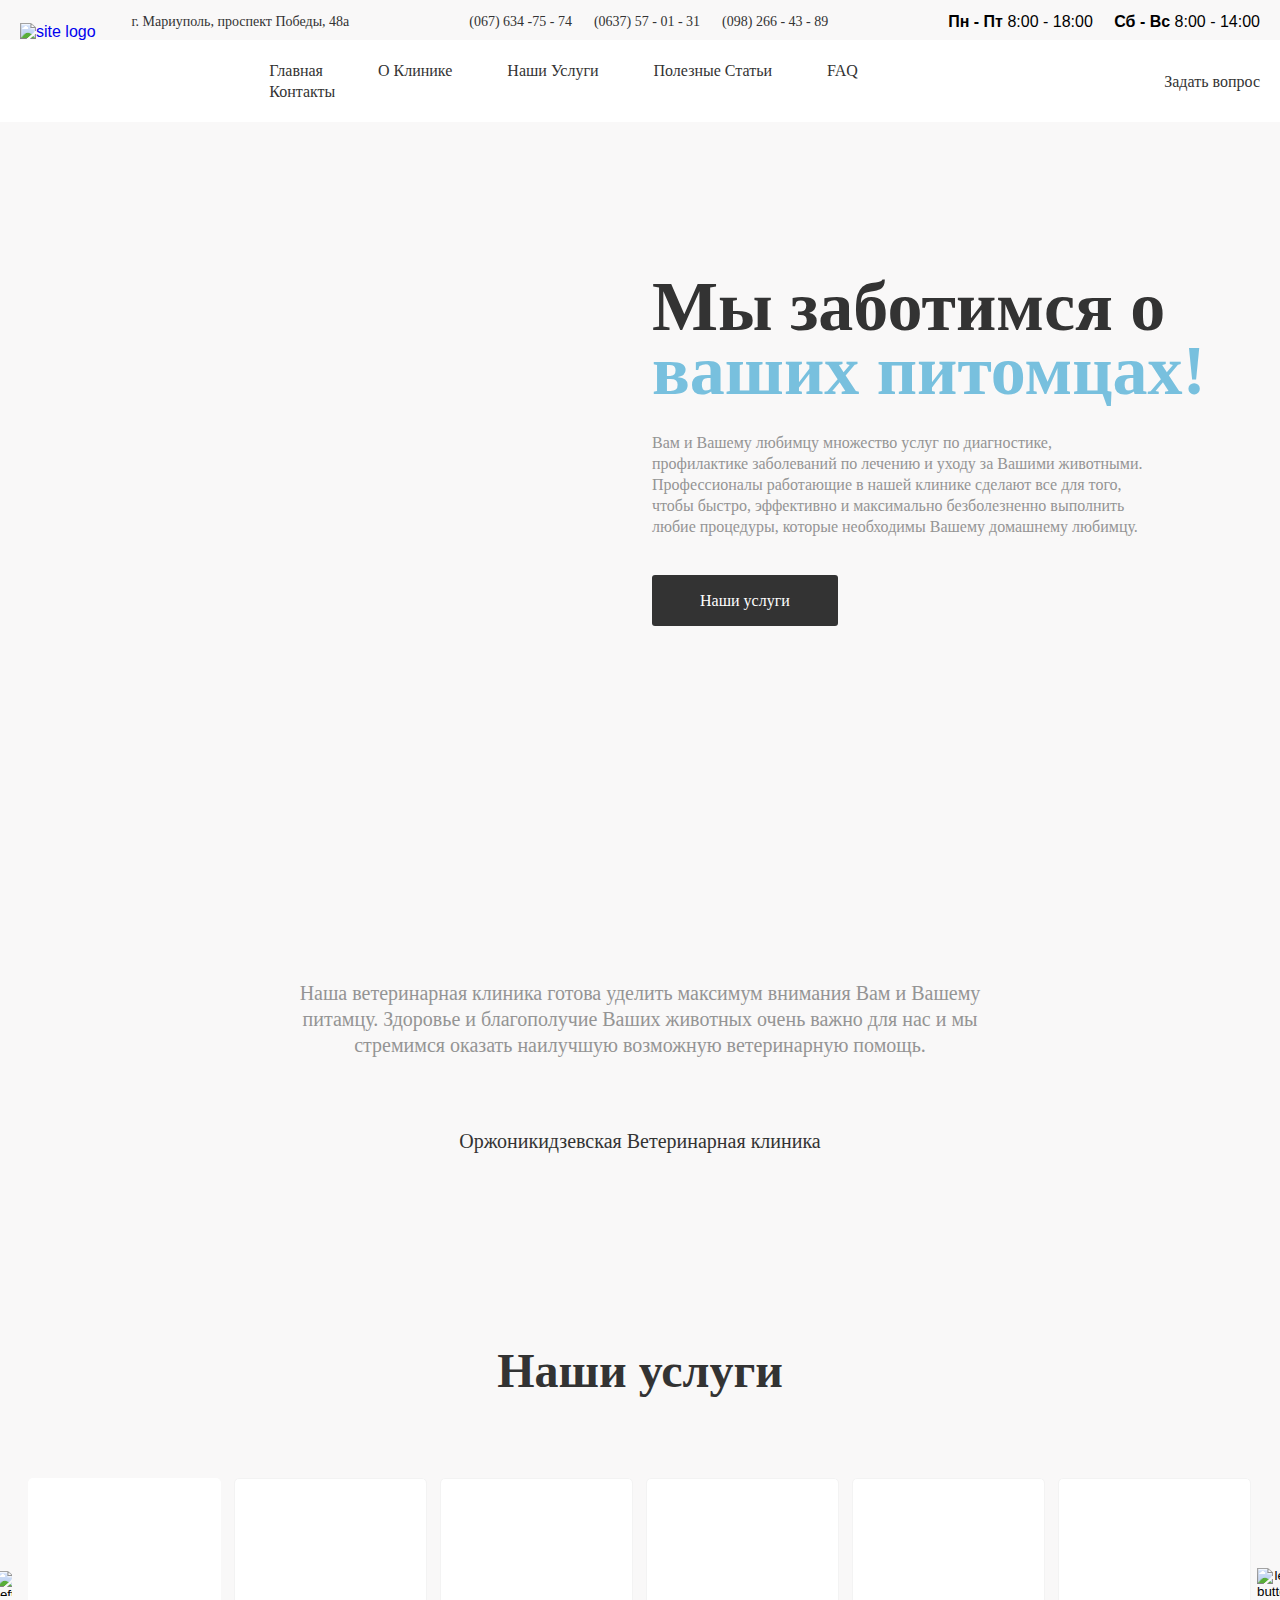
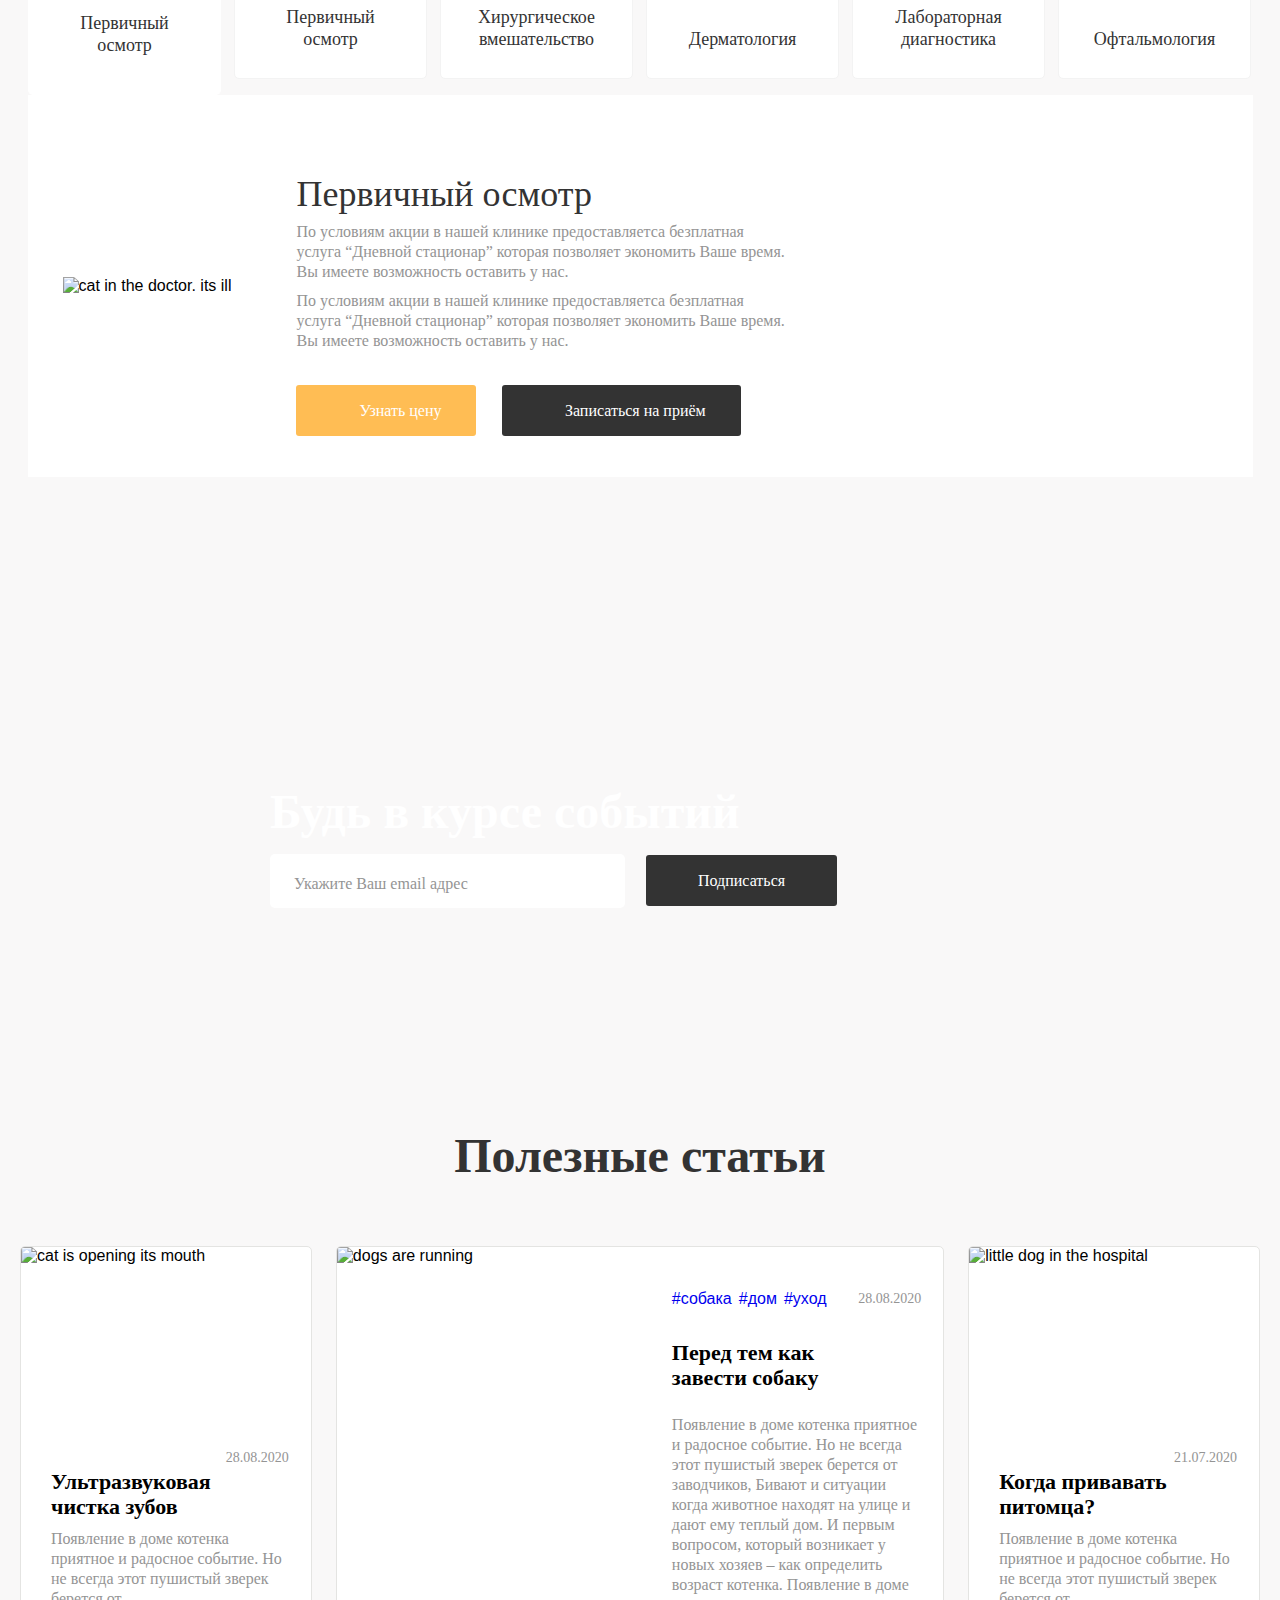
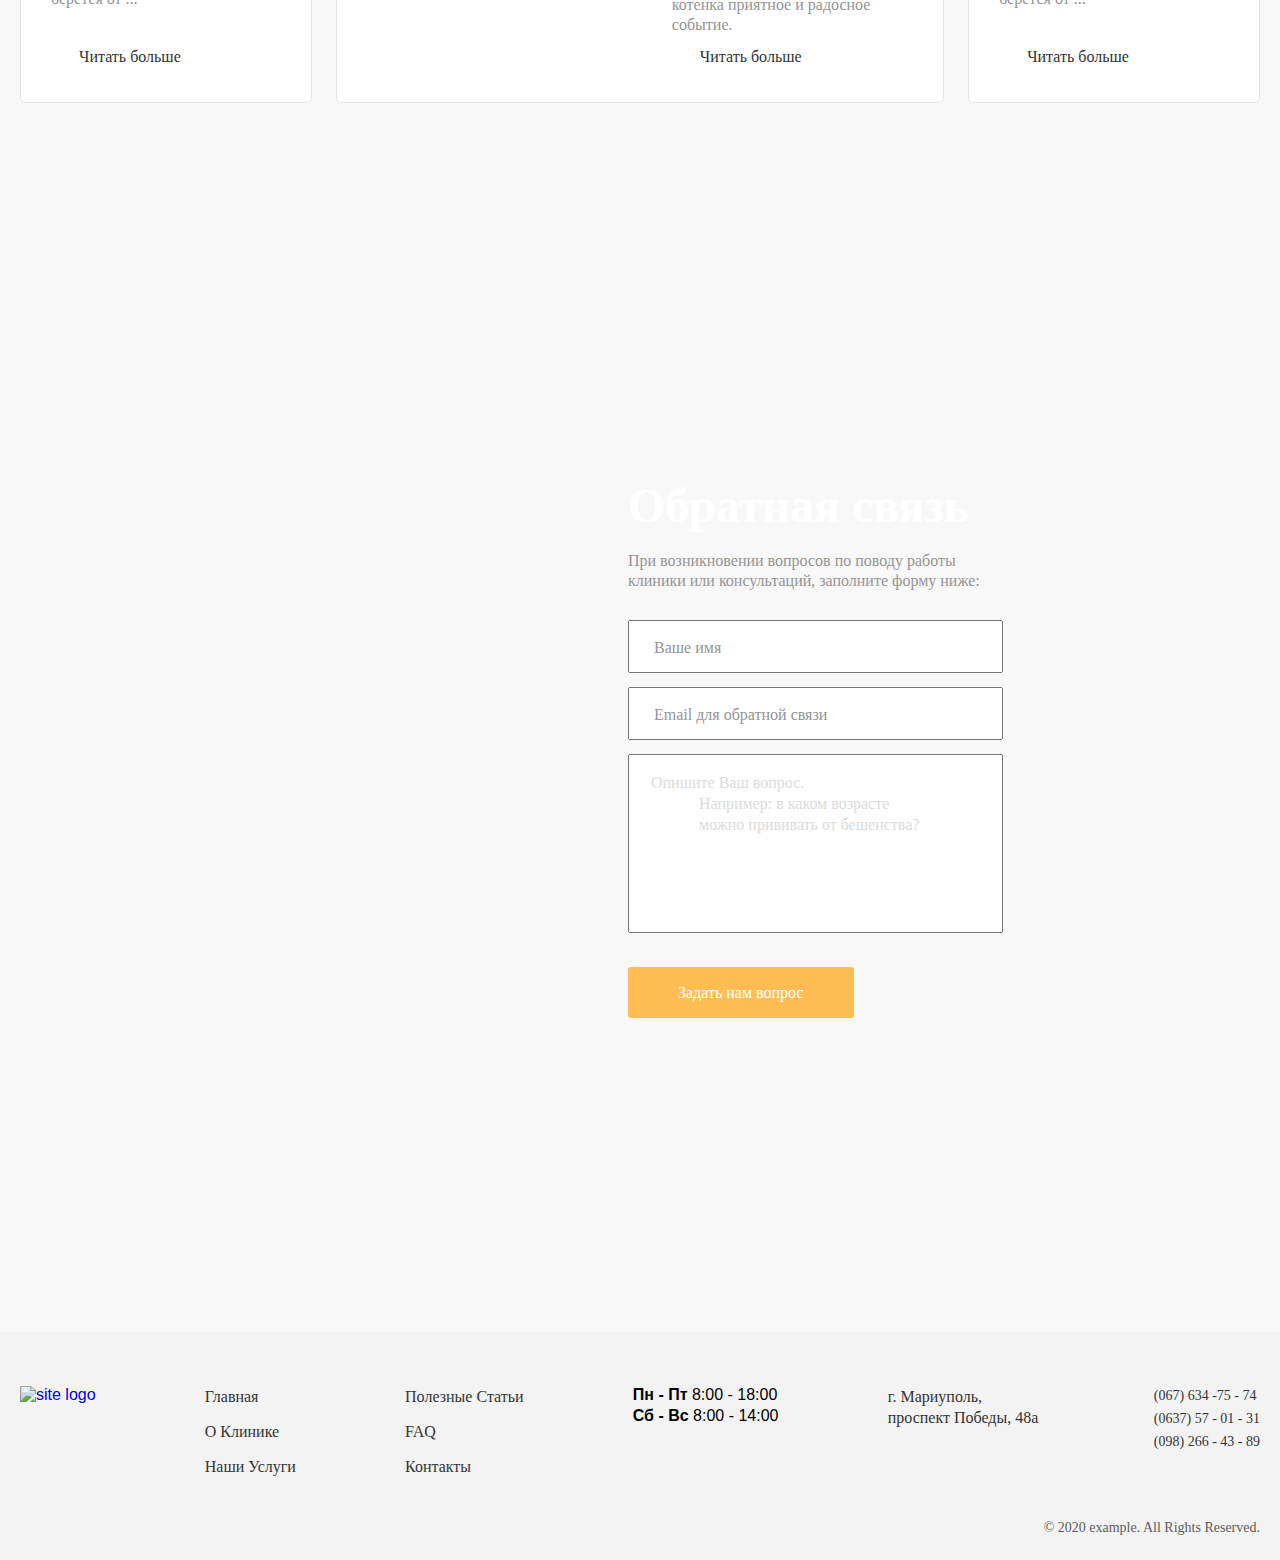
==== commit dbe301b4: "Add all change" ====
--- a/index.html
+++ b/index.html
@@ -6,8 +6,8 @@
   <meta name="viewport" content="width=device-width, initial-scale=1.0">
   <title>Vet Clinic</title>
   <!-- <link rel="stylesheet" href="./css/normalize.css"> -->
-  <!-- <link rel="stylesheet" href="./css/main.css"> -->
-  <link rel="stylesheet" href="./css/main.min.css">
+  <link rel="stylesheet" href="./css/main.css">
+  <!-- <link rel="stylesheet" href="./css/main.min.css"> -->
 </head>
 <body>
   
@@ -135,7 +135,7 @@
               
               <li class="menu__item">
                 
-                <a class="menu__link" href="#servis">
+                <a class="menu__link" href="./services.html">
                   Наши Услуги
                 </a>
                 
@@ -171,7 +171,7 @@
           
           <div class="down__right">
             
-            <a class="down__link" href="#">
+            <a class="down__link" >
               Задать вопрос
             </a>
             
@@ -252,7 +252,7 @@
     <!-- Hero blockquote finish -->
     
     <!-- Hero services start -->
-    <section class="services" id="servis">
+    <section class="services" >
       
       <div class="container">
         
@@ -484,7 +484,7 @@
             
             <input class="events__input" type="email" name="enter_your_email" aria-label="Entr Your Email address" placeholder="Укажите Ваш email адрес" required>
             
-            <button class="events__button">
+            <button class="events__button" type="submit">
               Подписаться
             </button>
             
@@ -815,7 +815,7 @@
             
             <li class="over__item">
               
-              <a class="over__link" href="#servis">
+              <a class="over__link" href="./services.html">
                 Наши Услуги
               </a>
               
@@ -938,5 +938,59 @@
   </footer>
   
   <!-- Site footer finish -->
+
+  <section class="modal-show ">
+    
+    <div class="modal-show__one modal">
+      
+      <div class="modal__inner">
+        
+        <div class="modal__links">
+          
+          <p class="modal__info">
+            Авторизация:
+          </p>
+          
+          <a class="modal__link modal__link--one" href="https://www.google.ru/"  target="blank">
+            Войти через Google
+          </a>
+          
+          <a class="modal__link modal__link--two" href="https://ru-ru.facebook.com/" target="blank">
+            Войти через Facebook
+          </a>
+          
+        </div>
+        
+        <div class="modal__right information">
+          
+          <h3 class="information__title">
+            Задать вопрос
+          </h3>
+          
+          <form class="information__form" action="https://echo.htmlacademy.ru/courses" method="post" autocomplete="off">
+            
+            <input class="information__input" type="text" name="your_name" minlength="2" aria-label="Entr your name" placeholder="Ваше имя" required>
+            
+            <textarea class="information__text" name="your_message"  cols="20" rows="10" minlength="30" aria-label="Entr your name" placeholder="Опишите Ваш вопрос."></textarea>
+            
+            <button class="information__send" type="submit">
+              Отправить 
+            </button>
+            
+          </form>
+          
+        </div>
+        
+      </div>
+      
+      <button class="modal__btn">
+      </button>
+      
+    </div>
+    
+  </section>
+
+
+  <script src="./js/main.js"></script>
 </body>
 </html>--- a/css/main.css
+++ b/css/main.css
@@ -401,6 +401,9 @@
   text-align: right;
   color:var(--main-text-color);
   position: relative;
+  border: none;
+  background-color: transparent;
+  padding: 0px;
   border-bottom: 3px solid transparent;
   transition: all 0.3s ease;
 }
@@ -894,6 +897,10 @@
 
 .our-services__button:hover{
   background-color: var(--white-bg-color);
+}
+
+.our-services__button:active{
+  opacity: 0.6;
 }
 
 .our-services__img{
@@ -1488,6 +1495,479 @@
 }
 
 
+
+/* Services */
+/* jobs */
+
+.jobs{
+  padding-bottom: 168px;
+}
+
+
+.jobs__top{
+  padding: 118px 0 140px 0px;
+  background-image: url(../images/service-hero.png);
+  background-repeat: no-repeat;
+  background-size: contain;
+  background-position: calc(50% + 450px) calc(50% - 10px);
+}
+
+.hight__info{
+  width: 447px;
+  margin-left: 112px;
+}
+
+.hight__title{
+  font-family: 'Futura PT';
+font-style: normal;
+font-weight: 700;
+font-size: 70px;
+line-height: 64px;
+color: #333333;
+margin-bottom: 21px;
+}
+
+.hight__text{
+  font-family: 'Futura PT';
+font-style: normal;
+font-weight: 400;
+font-size: 16px;
+line-height: 20px;
+display: flex;
+align-items: center;
+color: #949494;
+}
+
+.low__list{
+  display: flex;
+  justify-content: space-between;
+  flex-wrap: wrap;
+}
+
+.low__item{
+  width: 305px;
+  padding: 157px 22px 45px 53px;
+  background-color: #FFFFFF;
+border-radius: 5px 5px 0px 0px;
+background-image: url(../images/icons/peting.svg);
+background-repeat: no-repeat;
+background-size: 140px auto;
+background-position: calc(50% + 81px) calc(50% - 144px);
+position: relative;
+margin-bottom: 34px;
+transition: all 0.3s ease;
+}
+
+.low__item:hover{
+  filter: drop-shadow(0px 4px 10px rgba(0, 0, 0, 0.2));
+}
+
+.low__item--one::before{
+  content: "";
+  width: 54px;
+  height: 77px;
+  bottom: 285px;
+    left: 55px;
+  background-image: url(../images/servis-one.svg);
+  background-repeat: no-repeat;
+  background-size: contain;
+  position: absolute;
+}
+
+.low__item--two::before{
+  content: "";
+  width: 61px;
+  height: 76px;
+  bottom: 285px;
+    left: 55px;
+  background-image: url(../images/servis-two.svg);
+  background-repeat: no-repeat;
+  background-size: contain;
+  position: absolute;
+}
+
+.low__item--thri::before{
+  content: "";
+  width: 72px;
+  height: 77px;
+  bottom: 285px;
+    left: 55px;
+  background-image: url(../images/servis-thri.svg);
+  background-repeat: no-repeat;
+  background-size: contain;
+  position: absolute;
+}
+
+.low__item--four::before{
+  content: "";
+  width: 76px;
+  height: 76px;
+  bottom: 285px;
+    left: 55px;
+  background-image: url(../images/servis-four.svg);
+  background-repeat: no-repeat;
+  background-size: contain;
+  position: absolute;
+}
+
+.low__item--five::before{
+  content: "";
+  width: 78px;
+  height: 78px;
+  bottom: 285px;
+    left: 55px;
+  background-image: url(../images/servis-five.svg);
+  background-repeat: no-repeat;
+  background-size: contain;
+  position: absolute;
+}
+
+.low__item--six::before{
+  content: "";
+  width: 76px;
+  height: 76px;
+  bottom: 285px;
+    left: 55px;
+  background-image: url(../images/servis-six.svg);
+  background-repeat: no-repeat;
+  background-size: contain;
+  position: absolute;
+}
+
+.low__item--seven::before{
+  content: "";
+  width: 77px;
+  height: 77px;
+  bottom: 285px;
+    left: 55px;
+  background-image: url(../images/servis-seven.svg);
+  background-repeat: no-repeat;
+  background-size: contain;
+  position: absolute;
+}
+
+.low__item--eith::before{
+  content: "";
+  width: 40px;
+  height: 77px;
+  bottom: 285px;
+    left: 55px;
+  background-image: url(../images/servis-eith.svg);
+  background-repeat: no-repeat;
+  background-size: contain;
+  position: absolute;
+}
+
+.low__item--nine::before{
+  content: "";
+  width: 86px;
+  height: 78px;
+  bottom: 285px;
+    left: 55px;
+  background-image: url(../images/servis-nine.svg);
+  background-repeat: no-repeat;
+  background-size: contain;
+  position: absolute;
+}
+
+.low__item--ten::before{
+  content: "";
+  width: 68px;
+  height: 76px;
+  bottom: 285px;
+    left: 55px;
+  background-image: url(../images/servis-ten.svg);
+  background-repeat: no-repeat;
+  background-size: contain;
+  position: absolute;
+}
+
+.low__item--eleven::before{
+  content: "";
+  width: 78px;
+  height: 78px;
+  bottom: 285px;
+    left: 55px;
+  background-image: url(../images/servis-eleven.svg);
+  background-repeat: no-repeat;
+  background-size: contain;
+  position: absolute;
+}
+
+.low__item--tvelv::before{
+  content: "";
+  width: 77px;
+  height: 77px;
+  bottom: 285px;
+    left: 55px;
+  background-image: url(../images/servis-tvelv.svg);
+  background-repeat: no-repeat;
+  background-size: contain;
+  position: absolute;
+}
+
+.low__title{
+  font-family: 'Futura PT';
+  font-style: normal;
+  font-weight: 600;
+  font-size: 32px;
+  line-height: 34px;
+  color: #333333;
+  margin-bottom: 14px;
+}
+
+.low__text{
+  font-family: 'Futura PT';
+font-style: normal;
+font-weight: 400;
+font-size: 16px;
+line-height: 20px;
+color: #949494;
+margin-bottom: 26px;
+}
+
+.low__link{
+  display: inline-block;
+  font-family: 'Futura PT';
+font-style: normal;
+font-weight: 450;
+font-size: 16px;
+line-height: 21px;
+text-align: center;
+padding: 15px 30px;
+background-color: #FFBD54;
+border-radius: 3px;
+color: #FFFFFF;
+transition: all 0.3s ease;
+}
+
+.low__link:hover{
+  background-color: #000000;
+}
+
+.low__link:active{
+  opacity: 0.7;
+}
+
+.low__link--blue{
+  background-color: #78C0DE;
+}
+
+.low__link--blue:hover{
+  background-color: #78C0DE;
+}
+
+.low__link--blue:active{
+  opacity: 0.7;
+}
+
+/* Modal */
+
+.modal-show{
+  display: none;
+width: 100%;
+height: 100%;
+position: fixed;
+background-color: #f9f9f988;
+}
+
+.modal-show__on{
+  display: block;
+}
+
+@keyframes circle-to-square {
+  from {
+    width: 850px;
+    margin-top: -657px;
+  }
+  to {
+    width: 850px;
+    margin: 0 auto;
+  }
+}
+
+.modal{
+  position: absolute;
+  top: 8%;
+  left: 21%;
+  width: 850px;
+  padding: 119px 51px 137px 70px;
+  background-image: url(../images/modal-png.png);
+  background-repeat: no-repeat;
+  background-size: cover;
+  animation-name: circle-to-square;
+  animation-duration: 1s;
+  animation-iteration-count: none;
+  animation-direction: normal;
+  animation-timing-function: ease;
+}
+
+.modal__inner{
+display: flex;
+justify-content: space-between;
+position: relative;
+}
+
+.modal__links{
+  margin-top: 35px;
+}
+
+.modal__info{
+  font-family: 'Futura PT';
+font-style: normal;
+font-weight: 500;
+font-size: 20px;
+line-height: 30px;
+color: #333333;
+margin-bottom: 21px;
+}
+
+.modal__link{
+  display: inline-block;
+  font-family: 'Futura PT';
+font-style: normal;
+font-weight: 500;
+font-size: 16px;
+line-height: 21px;
+padding: 14px 36px 15px 56px;
+background-color: #FFFFFf;
+color: #333333;
+}
+
+.modal__link--one{
+  padding-left: 70px;
+  margin-bottom: 21px;
+  position: relative;
+}
+
+.modal__link--one::before{
+  content: "";
+  width: 20px;
+  height: 20px;
+  top: 14px;
+  left: 42px;
+  background-image: url(../images/icons/google.svg);
+  background-repeat: no-repeat;
+  background-size: contain;
+  position: absolute;
+}
+
+.modal__link--two{
+  position: relative;
+}
+
+.modal__link--two::before{
+  content: "";
+  width: 20px;
+  height: 20px;
+  top: 14px;
+  left: 28px;
+  background-image: url(../images/icons/facebook.svg);
+  background-repeat: no-repeat;
+  background-size: contain;
+  position: absolute;
+}
+
+
+.modal__right{
+  width: 558px;
+}
+
+.information__title{
+  font-family: 'Futura PT';
+font-style: normal;
+font-weight: 700;
+font-size: 50px;
+line-height: 54px;
+color: #333333;
+margin-bottom: 25px;
+}
+
+.information__input{
+  width: 335px;
+  padding: 16px 22px 13px 22px;
+  outline: none;
+  border: none;
+  margin-bottom: 21px;
+  border: 2px solid transparent;
+}
+
+.information__input::placeholder{
+  font-family: 'Futura PT';
+font-style: normal;
+font-weight: 400;
+font-size: 16px;
+line-height: 21px;
+display: flex;
+align-items: center;
+color: #949494;
+}
+
+.information__input:focus{
+  border-color: #FFBD54;
+}
+
+.information__input:not(:placeholder-shown):not(:focus):invalid {
+  border-color: #DC4D41;
+  color: #DC4D41;
+}
+
+
+.information__text{
+  width: 335px;
+  height: 165px;
+  border: none;
+  padding: 17px 22px;
+  resize: none;
+  border: 2px solid transparent;
+  margin-bottom: 27px;
+}
+
+.information__text::placeholder{
+  font-family: 'Futura PT';
+font-style: normal;
+font-weight: 400;
+font-size: 16px;
+line-height: 21px;
+display: flex;
+align-items: center;
+color: #949494;
+}
+
+.information__text:not(:placeholder-shown):not(:focus):invalid {
+  border-color: #DC4D41;
+  color: #DC4D41;
+}
+
+.information__send{
+  border: none;
+  font-family: 'Futura PT';
+font-style: normal;
+font-weight: 500;
+font-size: 16px;
+line-height: 21px;
+padding: 14px 60px;
+background-color: #000000;
+color: #FFFFFF;
+}
+
+.modal__btn{
+  width: 18px;
+  height: 18px;
+  top: 15px;
+  left: 15px;
+  border: none;
+  background-color: transparent;
+  background-image: url(../images/icons/stop.svg);
+  background-repeat: no-repeat;
+  background-size: contain;
+  position: absolute;
+}
+
+
+
+
+
 /* Footer */
 
 
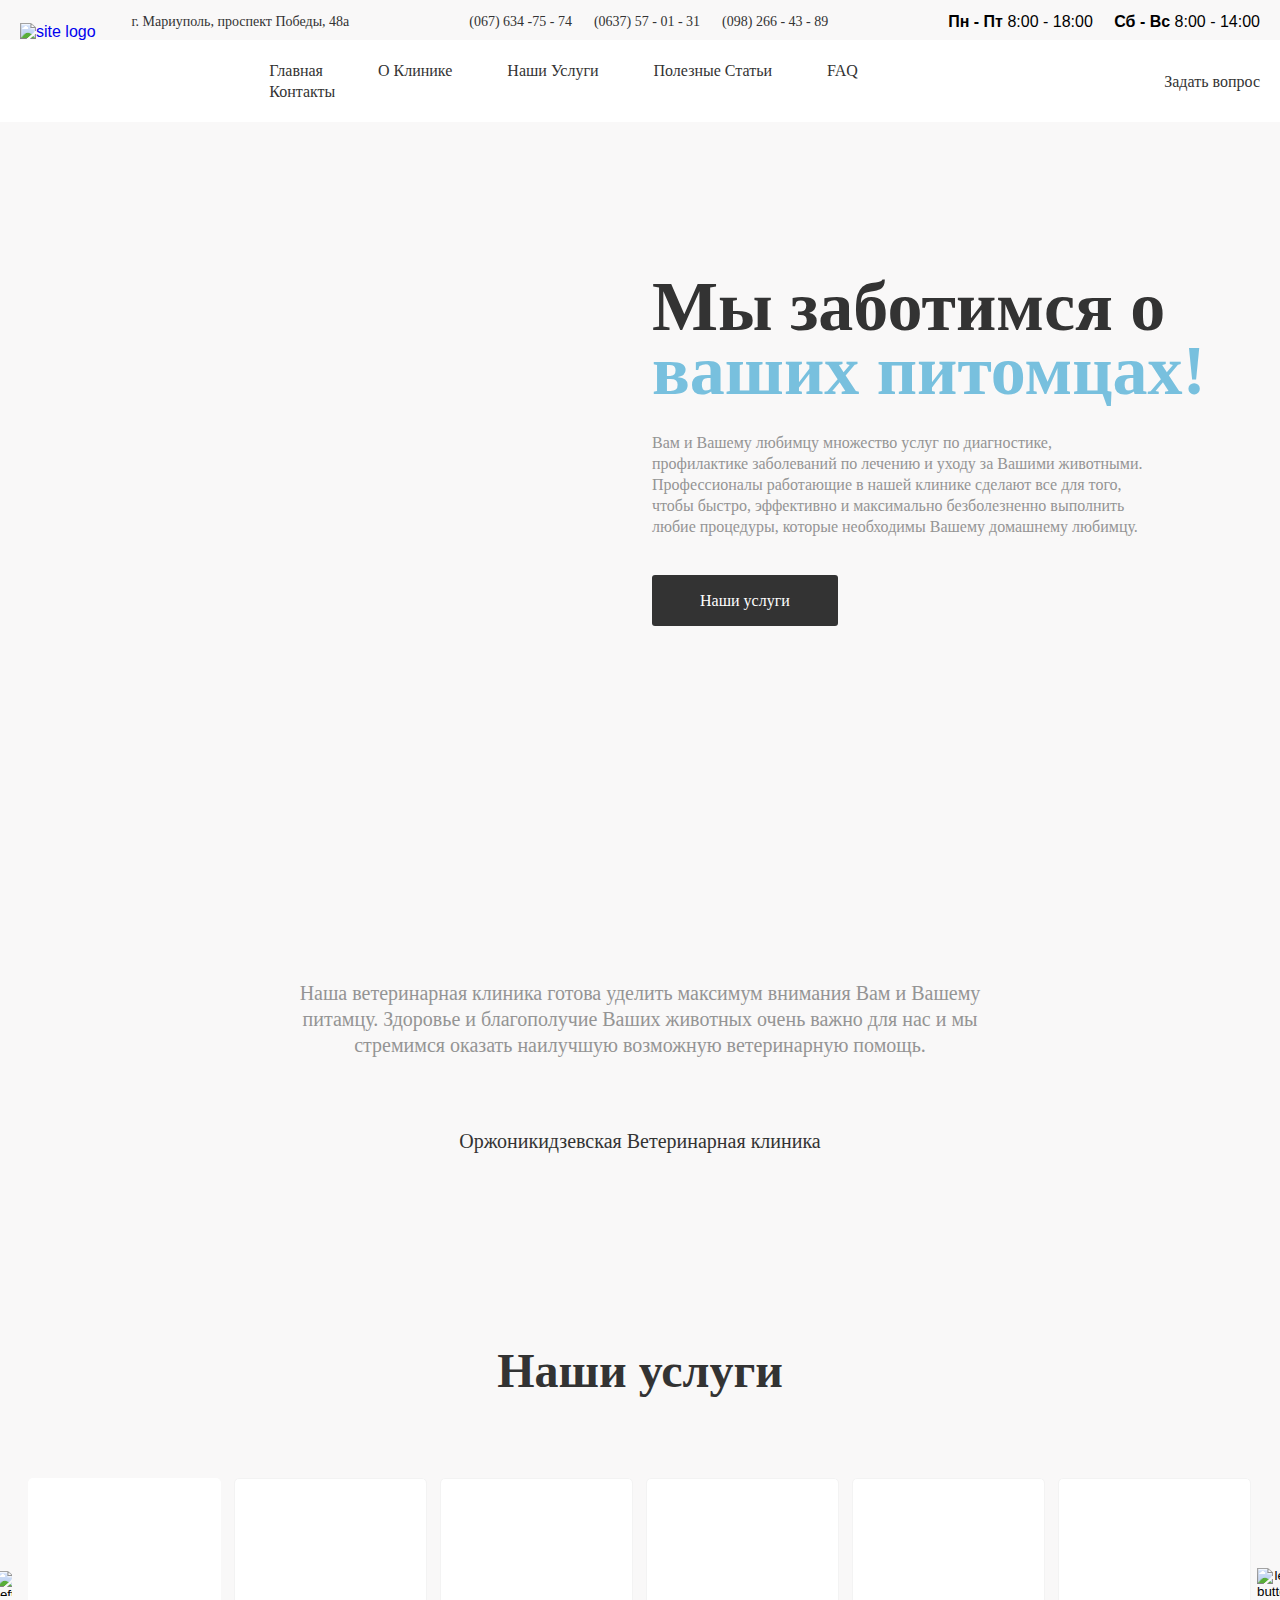
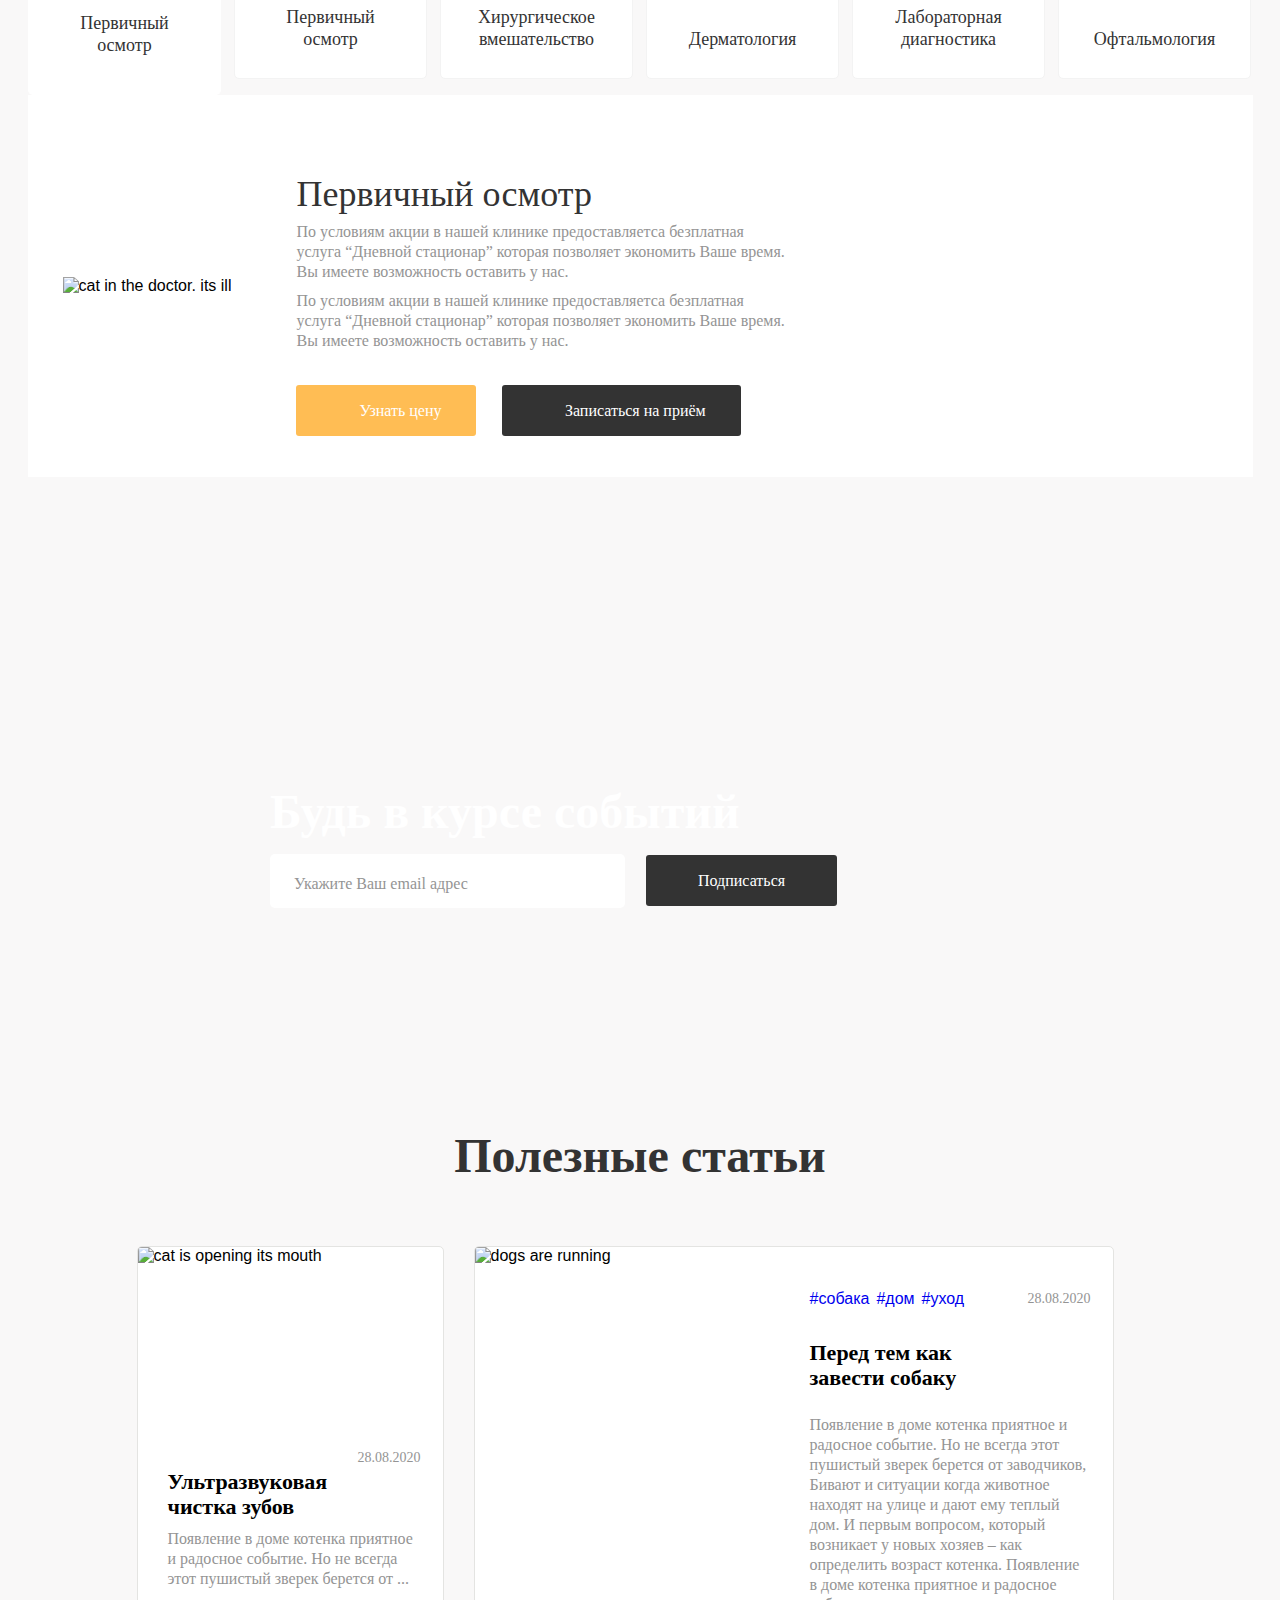
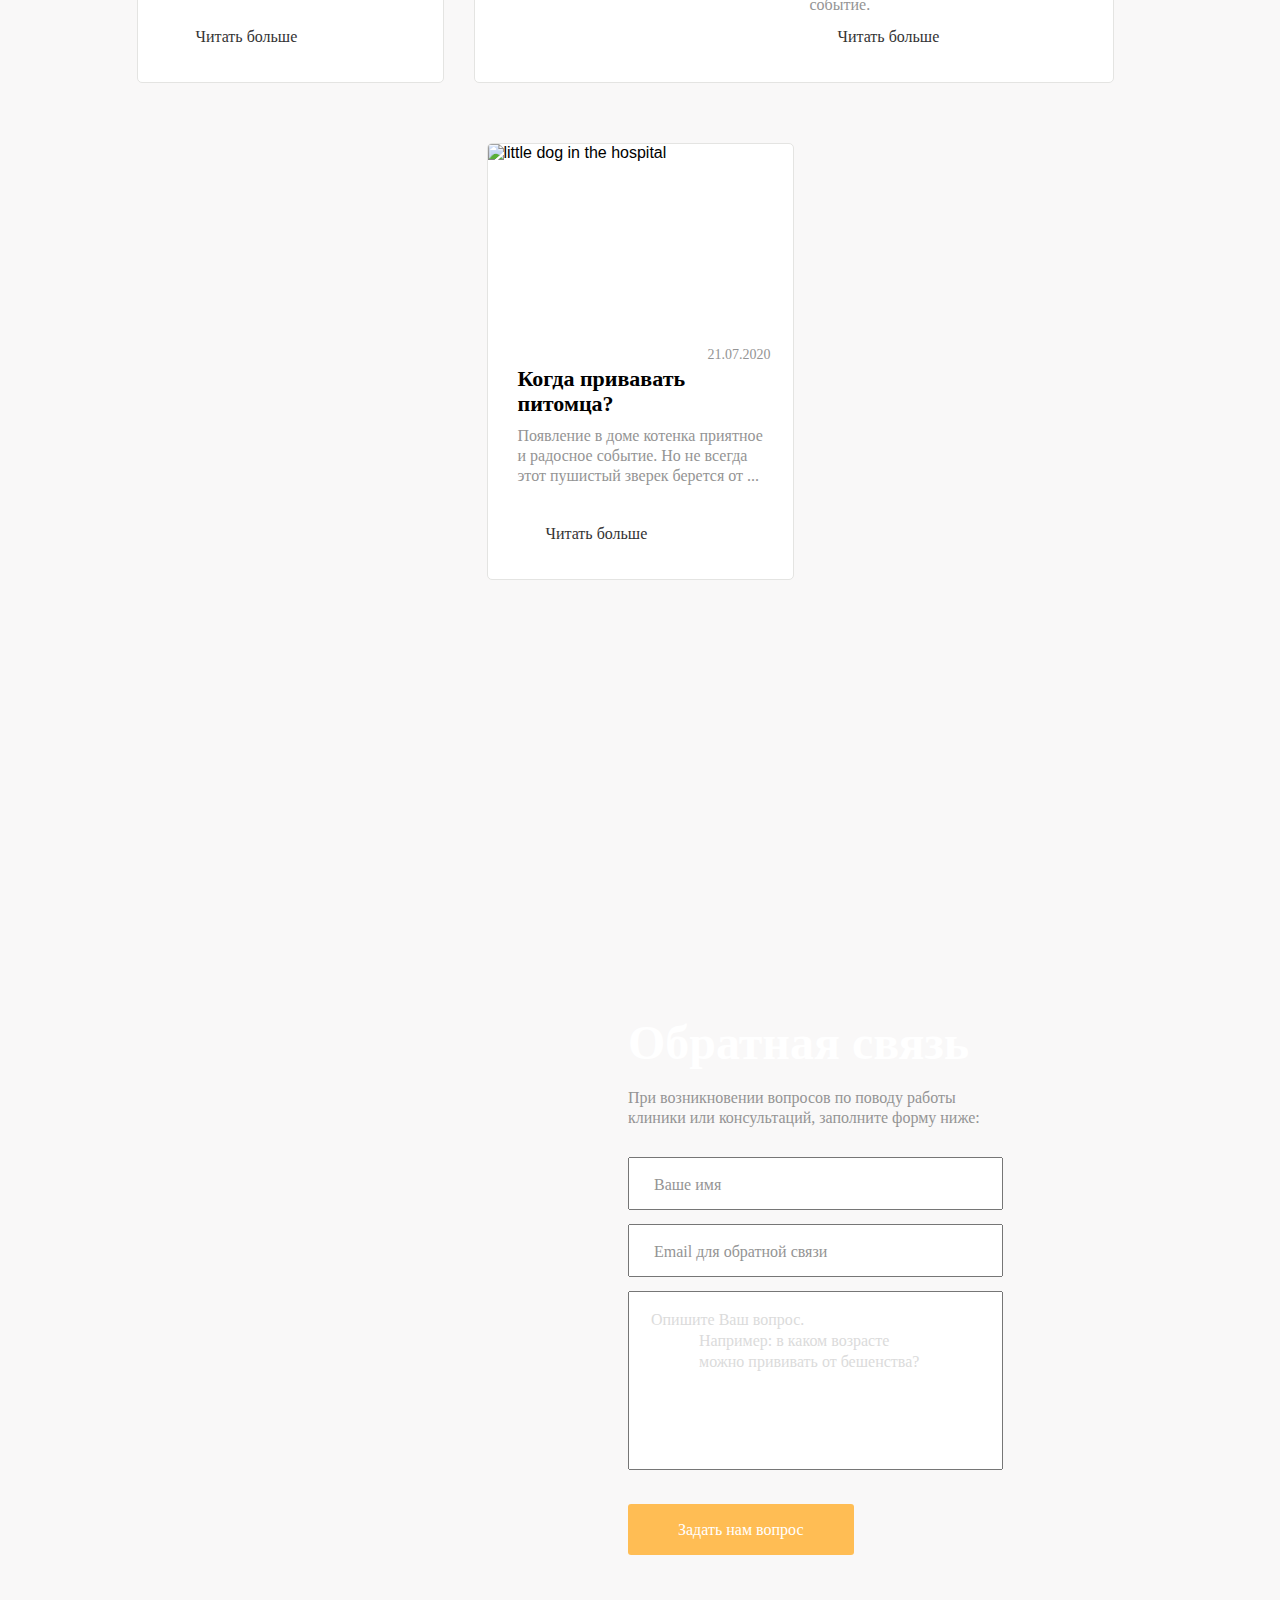
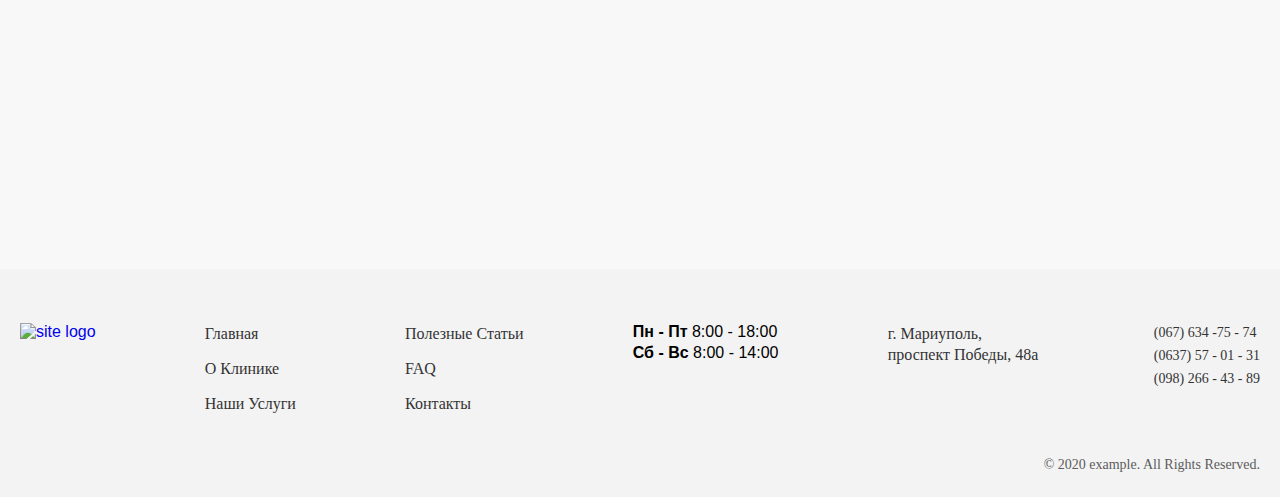
==== commit 76f52b6a: "Merge branch 'Mansurbek-Eshbotayev:main' into main" ====
--- a/index.html
+++ b/index.html
@@ -12,179 +12,180 @@
 <body>
   
   
-  <!-- Site header start -->
-  <header class="site-header">
-    
-    <div class="site-header__top top">
-      
-      <div class="container">
-        
-        <div class="top__nav">
-          
-          <ul class="top__list">
-            
-            <li class="top__item">
-              
-              <address class="top__address address">
-                
-                <a class="address__link" href="https://goo.gl/maps/o2Mdc6gh4PtShYXc6" target="blank">
-                  г. Мариуполь, проспект Победы, 48а
-                </a>
-                
-              </address>
-              
-            </li>
-            
-            <li class="top__item phone">
-              
-              <ul class="phone__list">
-                
-                <li class="phone__item">
-                  
-                  <a class="phone__link" href="tel:0676347574">
-                    (067) 634 -75 - 74
+    <!-- Site header start -->
+    <header class="site-header">
+    
+      <div class="site-header__top top">
+        
+        <div class="container">
+          
+          <div class="top__nav">
+            
+            <ul class="top__list">
+              
+              <li class="top__item">
+                
+                <address class="top__address address">
+                  
+                  <a class="address__link" href="https://goo.gl/maps/o2Mdc6gh4PtShYXc6" target="blank">
+                    г. Мариуполь, проспект Победы, 48а
                   </a>
                   
+                </address>
+                
+              </li>
+              
+              <li class="top__item phone">
+                
+                <ul class="phone__list">
+                  
+                  <li class="phone__item">
+                    
+                    <a class="phone__link" href="tel:0676347574">
+                      (067) 634 -75 - 74
+                    </a>
+                    
+                  </li>
+                  
+                  <li class="phone__item">
+                    
+                    <a class="phone__link" href="tel:0637570131">
+                      (0637) 57 - 01 - 31
+                    </a>
+                    
+                  </li>
+                  
+                  <li class="phone__item">
+                    
+                    <a class="phone__link" href="tel:0982664389">
+                      (098) 266 - 43 - 89
+                    </a>
+                    
+                  </li>
+                  
+                </ul>
+                
+              </li>
+              
+              <li class="top__item">
+                
+                <time class="top__time" datetime="2022-07-17">
+                  
+                  <strong>
+                    Пн - Пт 
+                  </strong>
+                  
+                  8:00 - 18:00
+                  
+                </time>
+                
+                <time class="top__time" datetime="2022-07-17">
+                  
+                  <strong>
+                    Сб - Вс 
+                  </strong>
+                  
+                  8:00 - 14:00
+                  
+                </time>
+                
+              </li>
+              
+            </ul>
+            
+          </div>
+          
+        </div>
+        
+      </div>
+      
+      <div class="site-header__bottom down">
+        
+        <div class="container">
+          
+          <div class="down__inner">
+            
+            <div class="down__left">
+              
+              <a class="down__logo" href="./index.html">
+                <img class="down__img" src="./images/logo.svg" alt="site logo">
+              </a>
+              
+            </div>
+            
+            <div class="down__nav menu">
+              
+              <ul class="menu__list">
+                
+                <li class="menu__item">
+                  
+                  <a class="menu__link" href="./index.html">
+                    Главная
+                  </a>
+                  
                 </li>
                 
-                <li class="phone__item">
-                  
-                  <a class="phone__link" href="tel:0637570131">
-                    (0637) 57 - 01 - 31
+                <li class="menu__item">
+                  
+                  <a class="menu__link" href="./about.html">
+                    О Клинике
                   </a>
                   
                 </li>
                 
-                <li class="phone__item">
-                  
-                  <a class="phone__link" href="tel:0982664389">
-                    (098) 266 - 43 - 89
+                <li class="menu__item">
+                  
+                  <a class="menu__link" href="./services.html">
+                    Наши Услуги
                   </a>
                   
                 </li>
                 
+                <li class="menu__item">
+                  
+                  <a class="menu__link" href="./servis-open.html">
+                    Полезные Статьи
+                  </a>
+                  
+                </li>
+                
+                <li class="menu__item">
+                  
+                  <a class="menu__link" href="./faq.html">
+                    FAQ
+                  </a>
+                  
+                </li>
+                
+                <li class="menu__item">
+                  
+                  <a class="menu__link" href="./contact.html">
+                    Контакты
+                  </a>
+                  
+                </li>
+                
               </ul>
               
-            </li>
-            
-            <li class="top__item">
-              
-              <time class="top__time" datetime="2022-07-17">
-                
-                <strong>
-                  Пн - Пт 
-                </strong>
-                
-                8:00 - 18:00
-                
-              </time>
-              
-              <time class="top__time" datetime="2022-07-17">
-                
-                <strong>
-                  Сб - Вс 
-                </strong>
-                
-                8:00 - 14:00
-                
-              </time>
-              
-            </li>
-            
-          </ul>
+            </div>
+            
+            <div class="down__right">
+              
+              <a class="down__link" >
+                Задать вопрос
+              </a>
+              
+            </div>
+            
+          </div>
           
         </div>
         
       </div>
       
-    </div>
-    
-    <div class="site-header__bottom down">
-      
-      <div class="container">
-        
-        <div class="down__inner">
-          
-          <div class="down__left">
-            
-            <a class="down__logo" href="./index.html">
-              <img class="down__img" src="./images/logo.svg" alt="site logo">
-            </a>
-            
-          </div>
-          
-          <div class="down__nav menu">
-            
-            <ul class="menu__list">
-              
-              <li class="menu__item">
-                
-                <a class="menu__link" href="#">
-                  Главная
-                </a>
-                
-              </li>
-              
-              <li class="menu__item">
-                
-                <a class="menu__link" href="#block">
-                  О Клинике
-                </a>
-                
-              </li>
-              
-              <li class="menu__item">
-                
-                <a class="menu__link" href="./services.html">
-                  Наши Услуги
-                </a>
-                
-              </li>
-              
-              <li class="menu__item">
-                
-                <a class="menu__link" href="#articl">
-                  Полезные Статьи
-                </a>
-                
-              </li>
-              
-              <li class="menu__item">
-                
-                <a class="menu__link" href="#event">
-                  FAQ
-                </a>
-                
-              </li>
-              
-              <li class="menu__item">
-                
-                <a class="menu__link" href="#connect">
-                  Контакты
-                </a>
-                
-              </li>
-              
-            </ul>
-            
-          </div>
-          
-          <div class="down__right">
-            
-            <a class="down__link" >
-              Задать вопрос
-            </a>
-            
-          </div>
-          
-        </div>
-        
-      </div>
-      
-    </div>
-    
-  </header>
-  <!-- Site header finish -->
+    </header>
+    <!-- Site header finish -->
+    
   
   <!-- Site main start -->
   
@@ -839,7 +840,7 @@
             
             <li class="over__item">
               
-              <a class="over__link" href="#event">
+              <a class="over__link" href="./faq.html">
                 FAQ
               </a>
               
@@ -990,7 +991,6 @@
     
   </section>
 
-
   <script src="./js/main.js"></script>
 </body>
 </html>--- a/css/main.css
+++ b/css/main.css
@@ -103,6 +103,10 @@
   background-repeat: repeat;
   background-color: #F9F8F8;
   overflow-x: hidden;
+}
+
+.site-main{
+  flex-grow: 1;
 }
 
 .container{
@@ -442,16 +446,16 @@
 }
 
 @media only screen and ( -webkit-min-device-pixel-ratio: 1.3 ),
-       only screen and (    min--moz-device-pixel-ratio: 1.3 ),
-       only screen and (      -o-min-device-pixel-ratio: 2.6/2 ), /* returns 1.3, see Dev.Opera */
-       only screen and (         min-device-pixel-ratio: 1.3 ),
-       only screen and ( min-resolution: 124.8dpi ),
-       only screen and ( min-resolution: 1.3dppx ) {
-
-        .hero {
-           background: url( "../images/hero-bg@2x.png" ) no-repeat top left / 870px 834px;
-       }
-
+only screen and (    min--moz-device-pixel-ratio: 1.3 ),
+only screen and (      -o-min-device-pixel-ratio: 2.6/2 ), /* returns 1.3, see Dev.Opera */
+only screen and (         min-device-pixel-ratio: 1.3 ),
+only screen and ( min-resolution: 124.8dpi ),
+only screen and ( min-resolution: 1.3dppx ) {
+  
+  .hero {
+    background: url( "../images/hero-bg@2x.png" ) no-repeat top left / 870px 834px;
+  }
+  
 }
 
 .hero__info{
@@ -1154,6 +1158,7 @@
 .article__list{
   display: flex;
   justify-content: center;
+  flex-wrap: wrap;
 }
 
 
@@ -1163,8 +1168,17 @@
   border: 1px solid #E4E4E2;
   border-radius: 5px;
   transition: all 0.3s ease;
-  margin-right: 24px;
+  margin-right: 30px;
   overflow: hidden;
+  margin-bottom: 60px;
+}
+
+.article__item:nth-child(4){
+  margin-right: 0;
+}
+
+.article__item:nth-child(5) , .article__item:nth-child(6) , .article__item:nth-child(7), .article__item:nth-child(8){
+  margin-bottom: 0;
 }
 
 .article__item:last-child{
@@ -1519,23 +1533,23 @@
 
 .hight__title{
   font-family: 'Futura PT';
-font-style: normal;
-font-weight: 700;
-font-size: 70px;
-line-height: 64px;
-color: #333333;
-margin-bottom: 21px;
+  font-style: normal;
+  font-weight: 700;
+  font-size: 70px;
+  line-height: 64px;
+  color: #333333;
+  margin-bottom: 21px;
 }
 
 .hight__text{
   font-family: 'Futura PT';
-font-style: normal;
-font-weight: 400;
-font-size: 16px;
-line-height: 20px;
-display: flex;
-align-items: center;
-color: #949494;
+  font-style: normal;
+  font-weight: 400;
+  font-size: 16px;
+  line-height: 20px;
+  display: flex;
+  align-items: center;
+  color: #949494;
 }
 
 .low__list{
@@ -1548,14 +1562,14 @@
   width: 305px;
   padding: 157px 22px 45px 53px;
   background-color: #FFFFFF;
-border-radius: 5px 5px 0px 0px;
-background-image: url(../images/icons/peting.svg);
-background-repeat: no-repeat;
-background-size: 140px auto;
-background-position: calc(50% + 81px) calc(50% - 144px);
-position: relative;
-margin-bottom: 34px;
-transition: all 0.3s ease;
+  border-radius: 5px 5px 0px 0px;
+  background-image: url(../images/icons/peting.svg);
+  background-repeat: no-repeat;
+  background-size: 140px auto;
+  background-position: calc(50% + 81px) calc(50% - 144px);
+  position: relative;
+  margin-bottom: 34px;
+  transition: all 0.3s ease;
 }
 
 .low__item:hover{
@@ -1567,7 +1581,7 @@
   width: 54px;
   height: 77px;
   bottom: 285px;
-    left: 55px;
+  left: 55px;
   background-image: url(../images/servis-one.svg);
   background-repeat: no-repeat;
   background-size: contain;
@@ -1579,7 +1593,7 @@
   width: 61px;
   height: 76px;
   bottom: 285px;
-    left: 55px;
+  left: 55px;
   background-image: url(../images/servis-two.svg);
   background-repeat: no-repeat;
   background-size: contain;
@@ -1591,7 +1605,7 @@
   width: 72px;
   height: 77px;
   bottom: 285px;
-    left: 55px;
+  left: 55px;
   background-image: url(../images/servis-thri.svg);
   background-repeat: no-repeat;
   background-size: contain;
@@ -1603,7 +1617,7 @@
   width: 76px;
   height: 76px;
   bottom: 285px;
-    left: 55px;
+  left: 55px;
   background-image: url(../images/servis-four.svg);
   background-repeat: no-repeat;
   background-size: contain;
@@ -1615,7 +1629,7 @@
   width: 78px;
   height: 78px;
   bottom: 285px;
-    left: 55px;
+  left: 55px;
   background-image: url(../images/servis-five.svg);
   background-repeat: no-repeat;
   background-size: contain;
@@ -1627,7 +1641,7 @@
   width: 76px;
   height: 76px;
   bottom: 285px;
-    left: 55px;
+  left: 55px;
   background-image: url(../images/servis-six.svg);
   background-repeat: no-repeat;
   background-size: contain;
@@ -1639,7 +1653,7 @@
   width: 77px;
   height: 77px;
   bottom: 285px;
-    left: 55px;
+  left: 55px;
   background-image: url(../images/servis-seven.svg);
   background-repeat: no-repeat;
   background-size: contain;
@@ -1651,7 +1665,7 @@
   width: 40px;
   height: 77px;
   bottom: 285px;
-    left: 55px;
+  left: 55px;
   background-image: url(../images/servis-eith.svg);
   background-repeat: no-repeat;
   background-size: contain;
@@ -1663,7 +1677,7 @@
   width: 86px;
   height: 78px;
   bottom: 285px;
-    left: 55px;
+  left: 55px;
   background-image: url(../images/servis-nine.svg);
   background-repeat: no-repeat;
   background-size: contain;
@@ -1675,7 +1689,7 @@
   width: 68px;
   height: 76px;
   bottom: 285px;
-    left: 55px;
+  left: 55px;
   background-image: url(../images/servis-ten.svg);
   background-repeat: no-repeat;
   background-size: contain;
@@ -1687,7 +1701,7 @@
   width: 78px;
   height: 78px;
   bottom: 285px;
-    left: 55px;
+  left: 55px;
   background-image: url(../images/servis-eleven.svg);
   background-repeat: no-repeat;
   background-size: contain;
@@ -1699,7 +1713,7 @@
   width: 77px;
   height: 77px;
   bottom: 285px;
-    left: 55px;
+  left: 55px;
   background-image: url(../images/servis-tvelv.svg);
   background-repeat: no-repeat;
   background-size: contain;
@@ -1718,57 +1732,656 @@
 
 .low__text{
   font-family: 'Futura PT';
+  font-style: normal;
+  font-weight: 400;
+  font-size: 16px;
+  line-height: 20px;
+  color: #949494;
+  margin-bottom: 26px;
+}
+
+.low__link{
+  display: inline-block;
+  font-family: 'Futura PT';
+  font-style: normal;
+  font-weight: 450;
+  font-size: 16px;
+  line-height: 21px;
+  text-align: center;
+  padding: 15px 30px;
+  background-color: #FFBD54;
+  border-radius: 3px;
+  color: #FFFFFF;
+  transition: all 0.3s ease;
+}
+
+.low__link:hover{
+  background-color: #000000;
+}
+
+.low__link:active{
+  opacity: 0.7;
+}
+
+.low__link--blue{
+  background-color: #78C0DE;
+}
+
+.low__link--blue:hover{
+  background-color: #78C0DE;
+}
+
+.low__link--blue:active{
+  opacity: 0.7;
+}
+
+
+/* FaQ */
+
+.site-faq{
+  padding: 118px 0px 270px 0px;
+  background-image: url(../images/big-cat.png);
+  background-repeat: no-repeat;
+  background-size: 570px auto;
+  background-position: calc(50% + 508px) calc(50px);
+}
+
+
+.site-faq__top{
+  width: 447px;
+  margin-left: 112px;
+  margin-bottom: 63px;
+  
+}
+
+.intro__title{
+  font-family: 'Futura PT';
+  font-style: normal;
+  font-weight: 700;
+  font-size: 70px;
+  line-height: 64px;
+  color: #333333;
+  margin-bottom: 27px;
+}
+
+.intro__text{
+  font-family: 'Futura PT';
+  font-style: normal;
+  font-weight: 400;
+  font-size: 16px;
+  line-height: 20px;
+  color: #949494;
+  margin-bottom: 35px;
+}
+
+.intro__link{
+  font-family: 'Futura PT';
+  display: inline-block;
+  font-style: normal;
+  font-weight: 500;
+  font-size: 16px;
+  line-height: 21px;
+  padding: 15px 38px 15px 66px;
+  background-color: #78C0DE;
+  border-radius: 3px;
+  color: #FFFFFF;
+  position: relative;
+}
+
+.intro__link::before{
+  content: "";
+  width: 21px;
+  height: 21px;
+  top: 16px;
+  left: 39px;
+  background-image: url(../images/icons/document.svg);
+  background-repeat: no-repeat;
+  background-size: contain;
+  position: absolute;
+}
+
+
+/* F.A.Q down */
+
+.site-faq__down{
+  margin-left: 112px;
+  position: relative;
+}
+
+.site-faq__down::after{
+  content: "";
+  width: 655px;
+  height: 640px;
+  bottom: -187px;
+  right: -235px;
+  background-image: url(../images/big-bord.png);
+  background-repeat: no-repeat;
+  background-size: contain;
+  position: absolute;
+  
+}
+
+.detaile__item{
+  width: 752px;
+  padding: 25px 41px 32px 63px;
+  background-color: #FFFFFF;
+  border: 1px solid #F3F3F3;
+  border-radius: 5px;
+  margin-bottom: 18px;
+}
+
+.detaile__item:last-child{
+  margin-bottom: 0;
+}
+
+.detaile__item--desebl{
+  opacity: 0.6;
+}
+
+.open__top{
+  display: flex;
+  align-items: center;
+  position: relative;
+}
+
+.open__top::before{
+  content: "";
+  width: 23px;
+  height: 20px;
+  background-image: url(../images/icons/pet-down.svg);
+  background-repeat: no-repeat;
+  background-size: contain;
+  display: inline-block;
+  margin-right: 6px;
+  margin-bottom: auto;
+}
+
+.open__top--blue::before{
+  content: "";
+  width: 23px;
+  height: 20px;
+  background-image: url(../images/icons/pet-blue.svg);
+  background-repeat: no-repeat;
+  background-size: contain;
+  display: inline-block;
+  margin-right: 6px;
+  margin-bottom: auto;
+}
+
+.open__info{
+  display: flex;
+  align-items: center;
+  margin-bottom: 12px;
+}
+
+.little__time{
+  font-family: 'Futura PT';
+  font-style: normal;
+  font-weight: 400;
+  font-size: 14px;
+  line-height: 22px;
+  display: flex;
+  align-items: center;
+  color: #333333;
+  margin-right: 28px;
+}
+
+.little__info{
+  font-family: 'Futura PT';
+  font-style: normal;
+  font-weight: 500;
+  font-size: 12px;
+  line-height: 22px;
+  letter-spacing: 0.08em;
+  text-transform: uppercase;
+  color: #78C0DE;
+}
+
+.open__folder{
+  width: 585px;
+}
+
+.open__title{
+  list-style: none;
+  font-family: 'Futura PT';
+  font-style: normal;
+  font-weight: 500;
+  font-size: 20px;
+  line-height: 22px;
+  display: flex;
+  align-items: center;
+  color: #333333;
+  margin-bottom: 23px;
+  position: relative;
+}
+
+.low__img{
+  position: absolute;
+  top: 5px;
+  right: -60px;
+  -webkit-transition: all 0.4s ease;
+  transition: all 0.4s ease;
+}
+
+.open__folder[open] .low__img {
+  
+  -webkit-transform: rotate(180deg);
+  transform: rotate(180deg);
+  -webkit-transform: rotate(180deg);
+  transform: rotate(180deg);
+}
+
+.open__folder[open] .low__img--clock {
+  
+  -webkit-transform: none;
+  transform: none;
+  -webkit-transform: none;
+  transform: none;
+}
+
+
+.open__text{
+  font-family: 'Futura PT';
+  font-style: normal;
+  font-weight: 400;
+  font-size: 16px;
+  line-height: 20px;
+  color: #949494;
+  margin-bottom: 32px;
+}
+
+/* contact page */
+
+.contact{
+  padding: 118px 0px 135px 0px;
+  background-image: url(../images/contact-bg.png);
+  background-repeat: no-repeat;
+  background-size: 673px 568px;
+  background-position: calc(50% + 590px) calc(33px);
+}
+
+.contact__info{
+  width: 447px;
+  margin-bottom: 117px;
+  margin-left: 112px;
+}
+
+.contact__title{
+  margin-bottom: 27px;
+  font-family: 'Futura PT';
+  font-style: normal;
+  font-weight: 700;
+  font-size: 70px;
+  line-height: 64px;
+  color: #333333;
+}
+
+.contact__text{
+  font-family: 'Futura PT';
+  font-style: normal;
+  font-weight: 400;
+  font-size: 16px;
+  line-height: 20px;
+  color: #949494;
+}
+
+.contact__down{
+  margin-left: 112px;
+}
+
+.house__list{
+  display: flex;
+  align-items: flex-start;
+}
+
+.house__item{
+  margin-right: 118px;
+}
+
+.house__item--one{
+  position: relative;
+}
+
+.house__item--one::before{
+  content: "";
+  width: 73px;
+  height: 73px;
+  background-image: url(../images/icons/locationn.svg);
+  background-repeat: no-repeat;
+  background-size: contain;
+  display: inline-block;
+  margin-bottom: 30px;
+}
+
+.house__item--two{
+  position: relative;
+}
+
+.house__item--two::before{
+  content: "";
+  width: 76px;
+  height: 72px;
+  background-image: url(../images/icons/calendarr.svg);
+  background-repeat: no-repeat;
+  background-size: contain;
+  display: inline-block;
+  margin-bottom: 30px;
+}
+
+.house__item--thri{
+  position: relative;
+}
+
+.house__item--thri::before{
+  content: "";
+  width: 41px;
+  height: 72px;
+  background-image: url(../images/icons/phonee.svg);
+  background-repeat: no-repeat;
+  background-size: contain;
+  display: inline-block;
+  margin-bottom: 30px;
+}
+
+.house__item:last-child{
+  margin-right: 0;
+}
+
+.house__address{
+  width: 153px;
+}
+
+.house__link{
+  display: inline-block;
+  font-family: 'Futura PT';
+  font-style: normal;
+  font-weight: 500;
+  font-size: 16px;
+  line-height: 21px;
+  display: flex;
+  align-items: center;
+  color: #333333;
+}
+
+.number__text{
+  font-family: 'Futura PT';
+  font-style: normal;
+  font-weight: 500;
+  font-size: 16px;
+  line-height: 21px;
+  color: #333333;
+  margin-bottom: 12px;
+}
+
+.number__text:last-child{
+  margin-bottom: 0;
+}
+
+.number__link{
+  display:block;
+  font-family: 'Futura PT';
+  font-style: normal;
+  font-weight: 500;
+  font-size: 16px;
+  line-height: 21px;
+  text-align: left;
+  color: #333333;
+  margin-bottom: 9px;
+  transition: all 0.3s ease;
+}
+
+.number__link:last-child{
+  margin-bottom: 0;
+}
+
+.number__link:hover{
+  color: #FFBD54;
+}
+
+.number__link:active{
+  color: #333333;
+  opacity: 0.6;
+}
+
+/* Section map */
+
+.map{
+  padding: 245px 0px 205px 0px;
+  background-image: url(../images/foot-dogs.png);
+  background-repeat: no-repeat;
+  background-size: 935px 330px;
+  background-position: calc(50% + 240px) calc(50% - 363px);
+}
+
+.map__title{
+  font-family: 'Futura PT';
+  font-style: normal;
+  font-weight: 700;
+  font-size: 48px;
+  line-height: 62px;
+  text-align: center;
+  margin-bottom: 60px;
+  color: #333333;
+  position: relative;
+}
+
+.map__title::before{
+  content: "";
+  width: 112px;
+  height: 112px;
+  top: -119px;
+  left: calc(50% + 30px);
+  z-index: 3;
+  background-image: url(../images/icons/wind.png);
+  background-repeat: no-repeat;
+  background-size: contain;
+  position: absolute;
+}
+
+.map__inner{
+  width: 100%;
+  max-width: 1520px;
+  display: flex;
+  justify-content: flex-end;
+  margin: 0 auto;
+  position: relative;
+}
+
+.map__inner::before{
+  content: "";
+  width: 433px;
+  height: 342px;
+  top: -290px;
+  left: 60px;
+  background-image: url(../images/on-map.png);
+  background-repeat: no-repeat;
+  background-size: contain;
+  position: absolute;
+}
+
+/* section BLOCK */
+
+.pain{
+  padding: 118px 0px 132px 0px;
+  background-image: url(../images/hungry-cat.png);
+  background-repeat: no-repeat;
+  background-size: 415px 317px;
+  background-position: calc(50% + 322px) calc(50% + 4px);
+}
+
+.pain__info{
+  margin-right: 112px;
+}
+
+.pain__title{
+  font-family: 'Futura PT';
+  font-style: normal;
+  font-weight: 700;
+  font-size: 70px;
+  line-height: 64px;
+  color: #333333;
+  margin-bottom: 21px;
+}
+
+.pain__wrap{
+  width: 447px;
+}
+
+.pain__text{
+  font-family: 'Futura PT';
+  font-style: normal;
+  font-weight: 400;
+  font-size: 16px;
+  line-height: 20px;
+  display: flex;
+  align-items: center;
+  color: #949494;
+}
+
+/* <!-- Section List --> */
+
+.list{
+  padding-bottom: 150px;
+}
+
+.list__top{
+  display: flex;
+  background-color: #FFFFFF;
+border: 1px solid #F3F3F3;
+border-radius: 5px;
+margin-bottom: 125px;
+}
+
+.declare__info{
+  padding: 68px 110px 68px 82px;
+}
+
+.useful__top{
+  display: flex;
+  justify-content: space-between;
+  align-items: center;
+  margin-bottom: 35px;
+}
+
+.useful__list{
+  display: flex;
+  align-items: center;
+}
+
+.useful__item{
+  margin-right: 7px;
+}
+
+.useful__item:last-child{
+  margin-right: 0;
+}
+
+.useful__link{
+  font-family: 'Futura PT';
+font-style: normal;
+font-weight: 400;
+font-size: 16px;
+line-height: 22px;
+display: flex;
+align-items: center;
+text-align: center;
+color: #3D9CEA;
+}
+
+.useful__time{
+  font-family: 'Futura PT';
+font-style: normal;
+font-weight: 500;
+font-size: 14px;
+line-height: 18px;
+color: #949494;
+}
+
+.useful__wrap{
+  width: 325px;
+  margin-bottom: 20px;
+}
+
+.useful__title{
+  font-family: 'Futura PT';
+font-style: normal;
+font-weight: 700;
+font-size: 30px;
+line-height: 38px;
+color: #333333;
+}
+
+.useful__wrap{
+  width: 517px;
+  margin-bottom: 50px;
+}
+
+.useful__text{
+  font-family: 'Futura PT';
 font-style: normal;
 font-weight: 400;
 font-size: 16px;
 line-height: 20px;
 color: #949494;
-margin-bottom: 26px;
-}
-
-.low__link{
+}
+
+.section{
+  padding: 0px 0px 0px 0px;
+}
+
+.addition{
+margin-bottom: 115px;
+}
+
+.article__link{
   display: inline-block;
   font-family: 'Futura PT';
 font-style: normal;
-font-weight: 450;
+font-weight: 500;
 font-size: 16px;
 line-height: 21px;
-text-align: center;
-padding: 15px 30px;
-background-color: #FFBD54;
+padding: 16px 40px 16px 65px;
+background-color: #333333;
 border-radius: 3px;
 color: #FFFFFF;
+position: relative;
 transition: all 0.3s ease;
 }
 
-.low__link:hover{
-  background-color: #000000;
-}
-
-.low__link:active{
-  opacity: 0.7;
-}
-
-.low__link--blue{
-  background-color: #78C0DE;
-}
-
-.low__link--blue:hover{
-  background-color: #78C0DE;
-}
-
-.low__link--blue:active{
-  opacity: 0.7;
+.article__box{
+  display: flex;
+  justify-content: center;
+}
+
+.article__link::before{
+content: "";
+width: 19px;
+height: 15px;
+top: 19px;
+    left: 40px;
+background-image: url(../images/icons/row.svg);
+background-repeat: no-repeat;
+background-size: contain;
+position: absolute;
+}
+
+.article__link:hover{
+  color: #333333;
+  background-color:  #FFBD54;
+}
+
+.article__link:active{
+  opacity: 0.6;
 }
 
 /* Modal */
 
 .modal-show{
   display: none;
-width: 100%;
-height: 100%;
-position: fixed;
-background-color: #f9f9f988;
+  width: 100%;
+  height: 100%;
+  position: fixed;
+  background-color: #f9f9f988;
 }
 
 .modal-show__on{
@@ -1803,9 +2416,9 @@
 }
 
 .modal__inner{
-display: flex;
-justify-content: space-between;
-position: relative;
+  display: flex;
+  justify-content: space-between;
+  position: relative;
 }
 
 .modal__links{
@@ -1814,24 +2427,24 @@
 
 .modal__info{
   font-family: 'Futura PT';
-font-style: normal;
-font-weight: 500;
-font-size: 20px;
-line-height: 30px;
-color: #333333;
-margin-bottom: 21px;
+  font-style: normal;
+  font-weight: 500;
+  font-size: 20px;
+  line-height: 30px;
+  color: #333333;
+  margin-bottom: 21px;
 }
 
 .modal__link{
   display: inline-block;
   font-family: 'Futura PT';
-font-style: normal;
-font-weight: 500;
-font-size: 16px;
-line-height: 21px;
-padding: 14px 36px 15px 56px;
-background-color: #FFFFFf;
-color: #333333;
+  font-style: normal;
+  font-weight: 500;
+  font-size: 16px;
+  line-height: 21px;
+  padding: 14px 36px 15px 56px;
+  background-color: #FFFFFf;
+  color: #333333;
 }
 
 .modal__link--one{
@@ -1875,12 +2488,12 @@
 
 .information__title{
   font-family: 'Futura PT';
-font-style: normal;
-font-weight: 700;
-font-size: 50px;
-line-height: 54px;
-color: #333333;
-margin-bottom: 25px;
+  font-style: normal;
+  font-weight: 700;
+  font-size: 50px;
+  line-height: 54px;
+  color: #333333;
+  margin-bottom: 25px;
 }
 
 .information__input{
@@ -1894,13 +2507,13 @@
 
 .information__input::placeholder{
   font-family: 'Futura PT';
-font-style: normal;
-font-weight: 400;
-font-size: 16px;
-line-height: 21px;
-display: flex;
-align-items: center;
-color: #949494;
+  font-style: normal;
+  font-weight: 400;
+  font-size: 16px;
+  line-height: 21px;
+  display: flex;
+  align-items: center;
+  color: #949494;
 }
 
 .information__input:focus{
@@ -1925,13 +2538,13 @@
 
 .information__text::placeholder{
   font-family: 'Futura PT';
-font-style: normal;
-font-weight: 400;
-font-size: 16px;
-line-height: 21px;
-display: flex;
-align-items: center;
-color: #949494;
+  font-style: normal;
+  font-weight: 400;
+  font-size: 16px;
+  line-height: 21px;
+  display: flex;
+  align-items: center;
+  color: #949494;
 }
 
 .information__text:not(:placeholder-shown):not(:focus):invalid {
@@ -1942,13 +2555,13 @@
 .information__send{
   border: none;
   font-family: 'Futura PT';
-font-style: normal;
-font-weight: 500;
-font-size: 16px;
-line-height: 21px;
-padding: 14px 60px;
-background-color: #000000;
-color: #FFFFFF;
+  font-style: normal;
+  font-weight: 500;
+  font-size: 16px;
+  line-height: 21px;
+  padding: 14px 60px;
+  background-color: #000000;
+  color: #FFFFFF;
 }
 
 .modal__btn{
@@ -2036,21 +2649,21 @@
 }
 
 .data__item{
-margin-bottom: 3px;
+  margin-bottom: 3px;
 }
 
 .location__address{
   width: 157px;
   position: relative;
   font-family: 'Futura PT';
-font-style: normal;
-font-weight: 500;
-font-size: 16px;
-line-height: 21px;
-display: flex;
-align-items: center;
-color: var(--main-text-color);
-position: relative;
+  font-style: normal;
+  font-weight: 500;
+  font-size: 16px;
+  line-height: 21px;
+  display: flex;
+  align-items: center;
+  color: var(--main-text-color);
+  position: relative;
 }
 
 .location__address::before{
@@ -2091,13 +2704,13 @@
 
 .tel__link{
   font-family: 'Futura PT';
-font-style: normal;
-font-weight: 500;
-font-size: 14px;
-line-height: 18px;
-text-align: right;
-color: var(--main-text-color);
-transition: all 0.3s ease;
+  font-style: normal;
+  font-weight: 500;
+  font-size: 14px;
+  line-height: 18px;
+  text-align: right;
+  color: var(--main-text-color);
+  transition: all 0.3s ease;
 }
 
 .tel__link:hover{
@@ -2112,15 +2725,15 @@
   display: flex;
   justify-content: flex-end;
   font-family: 'Futura PT';
-font-style: normal;
-font-weight: 400;
-font-size: 14px;
-line-height: 18px;
-display: flex;
-align-items: center;
-text-align: right;
-color: #5C5C5C;
-}
-
-
-
+  font-style: normal;
+  font-weight: 400;
+  font-size: 14px;
+  line-height: 18px;
+  display: flex;
+  align-items: center;
+  text-align: right;
+  color: #5C5C5C;
+}
+
+
+
